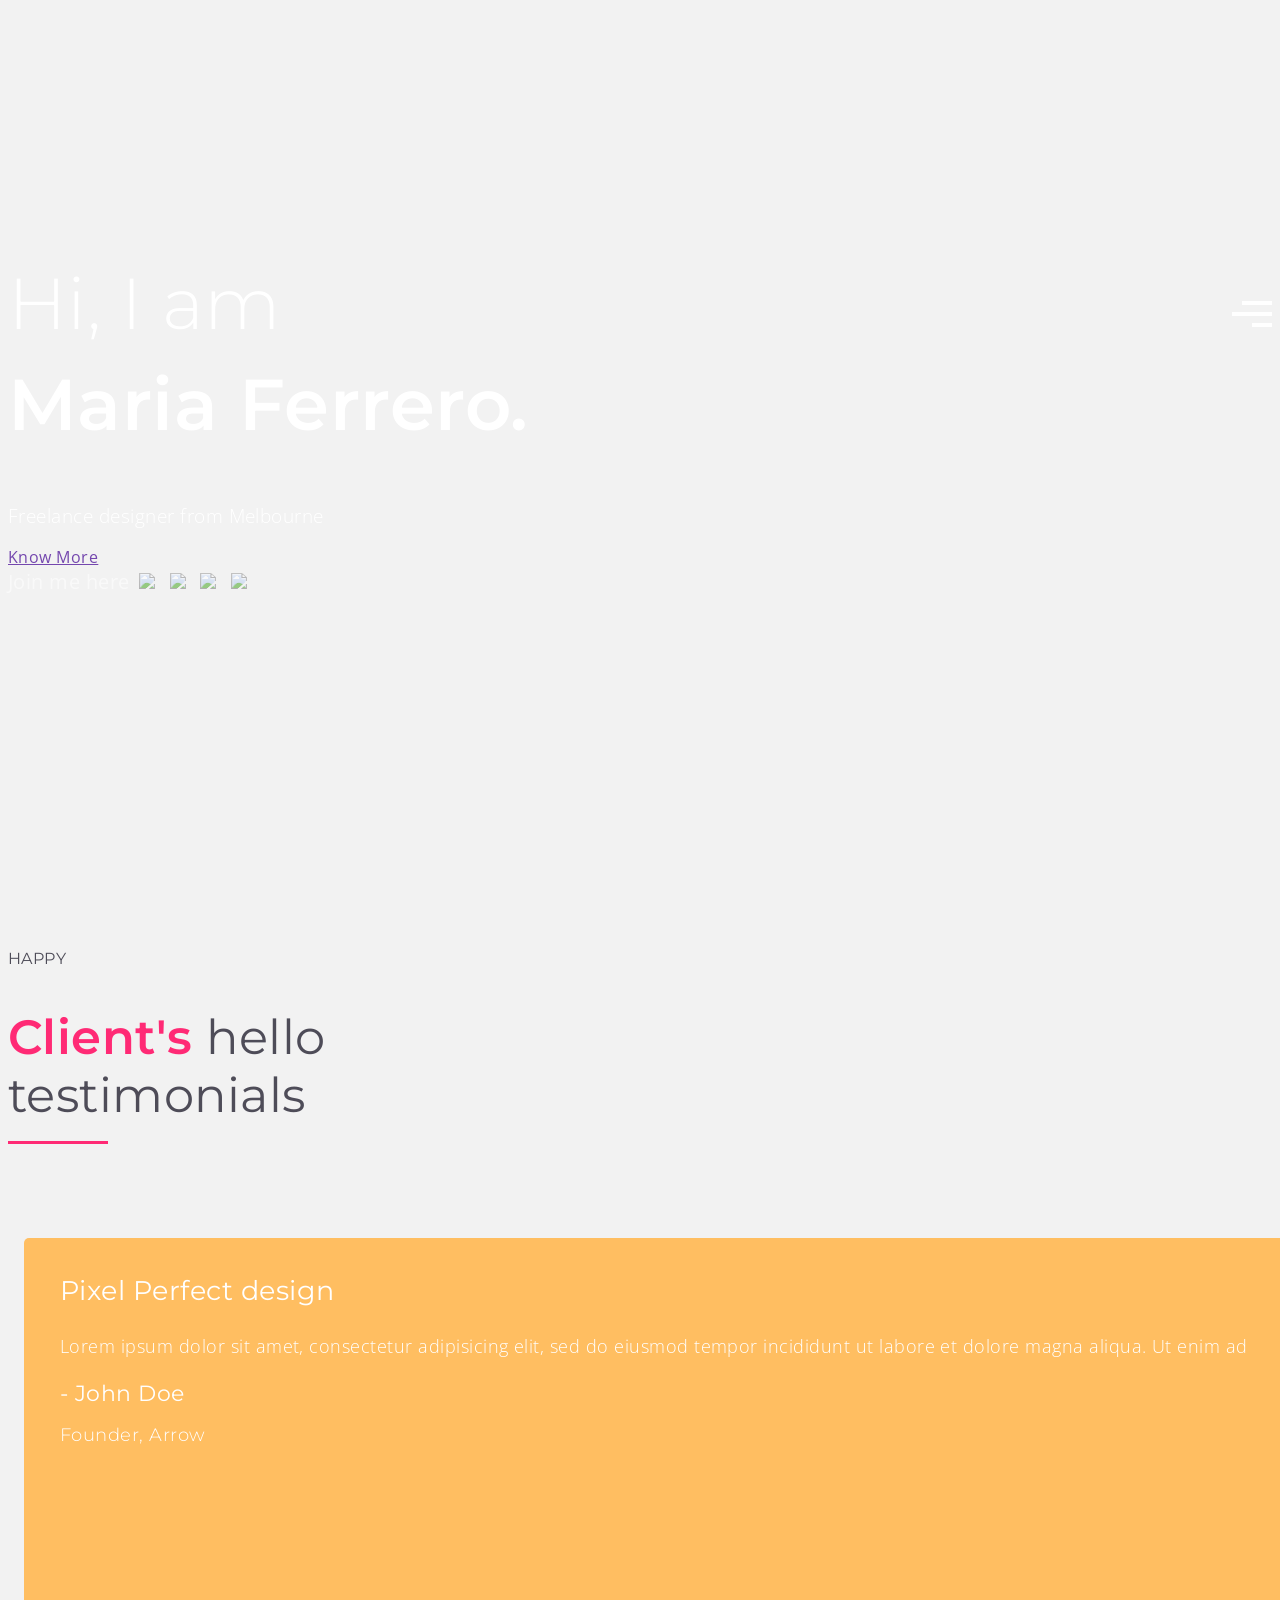
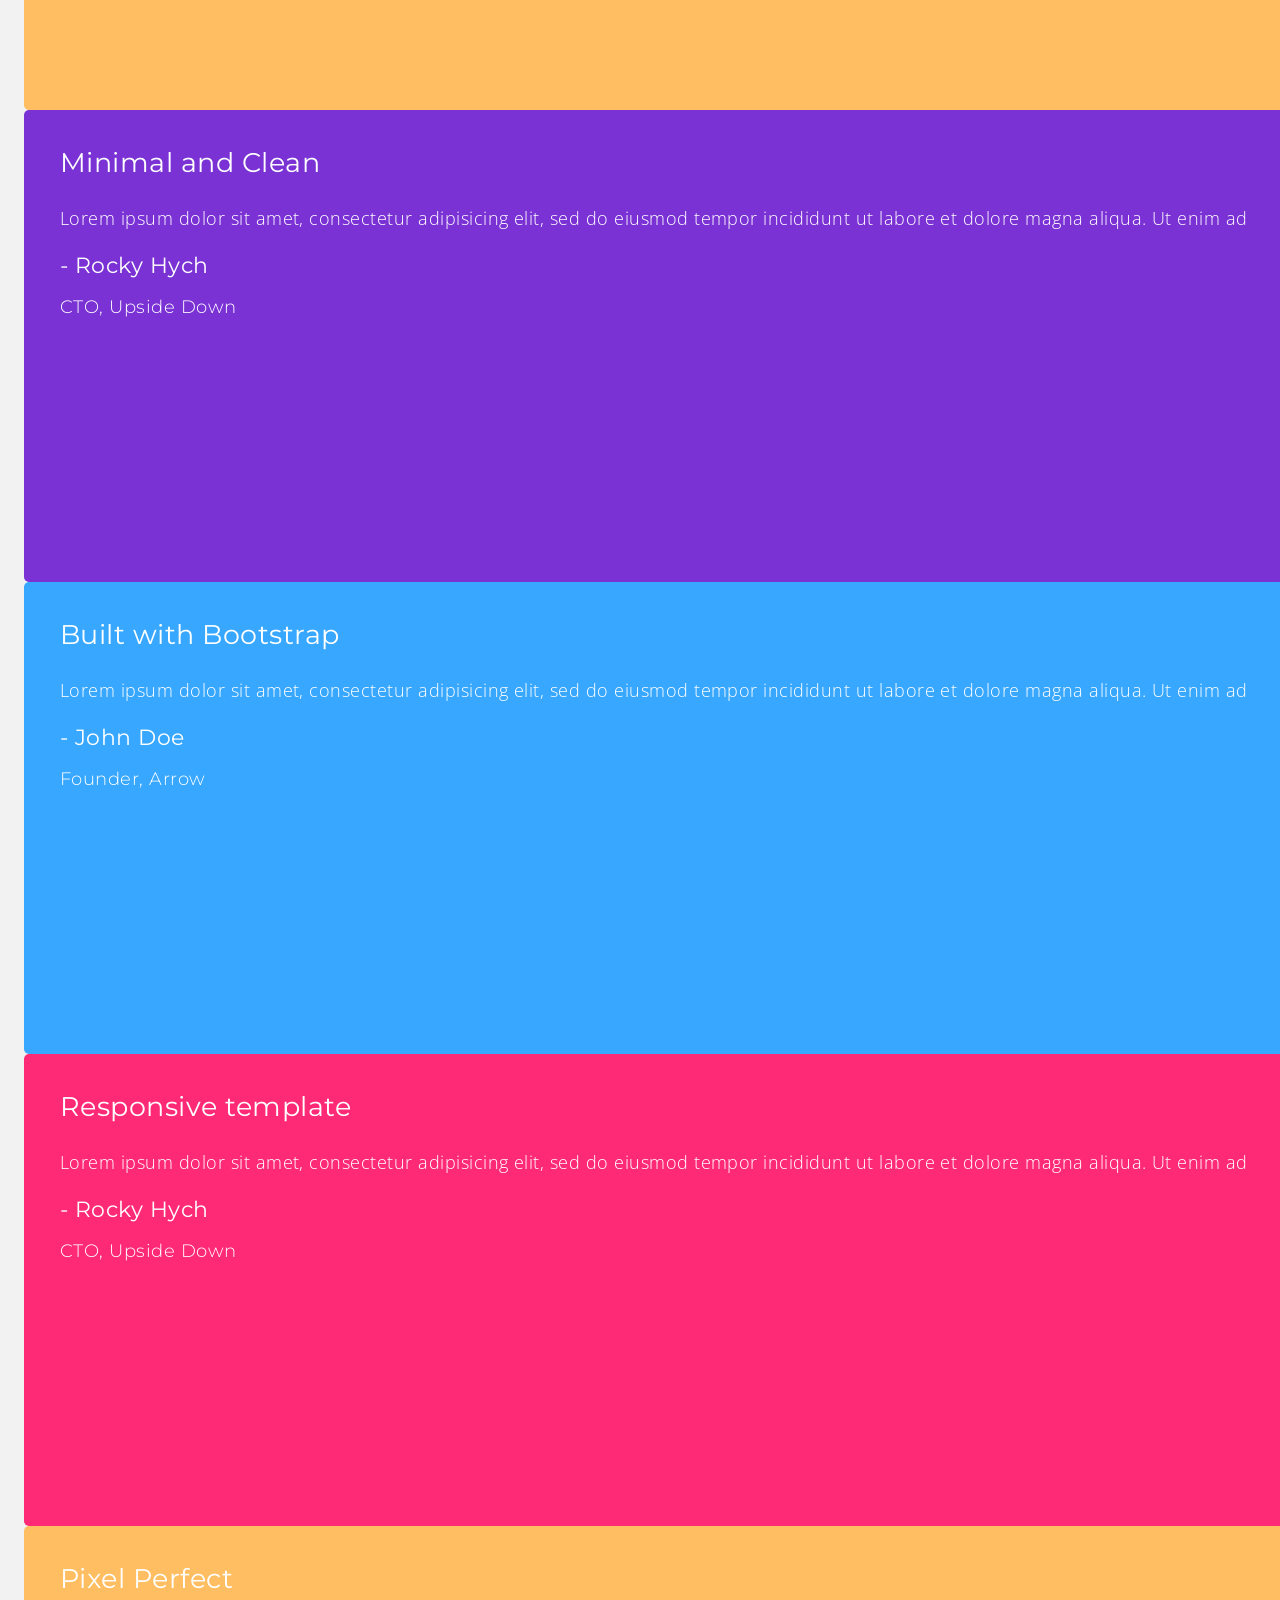
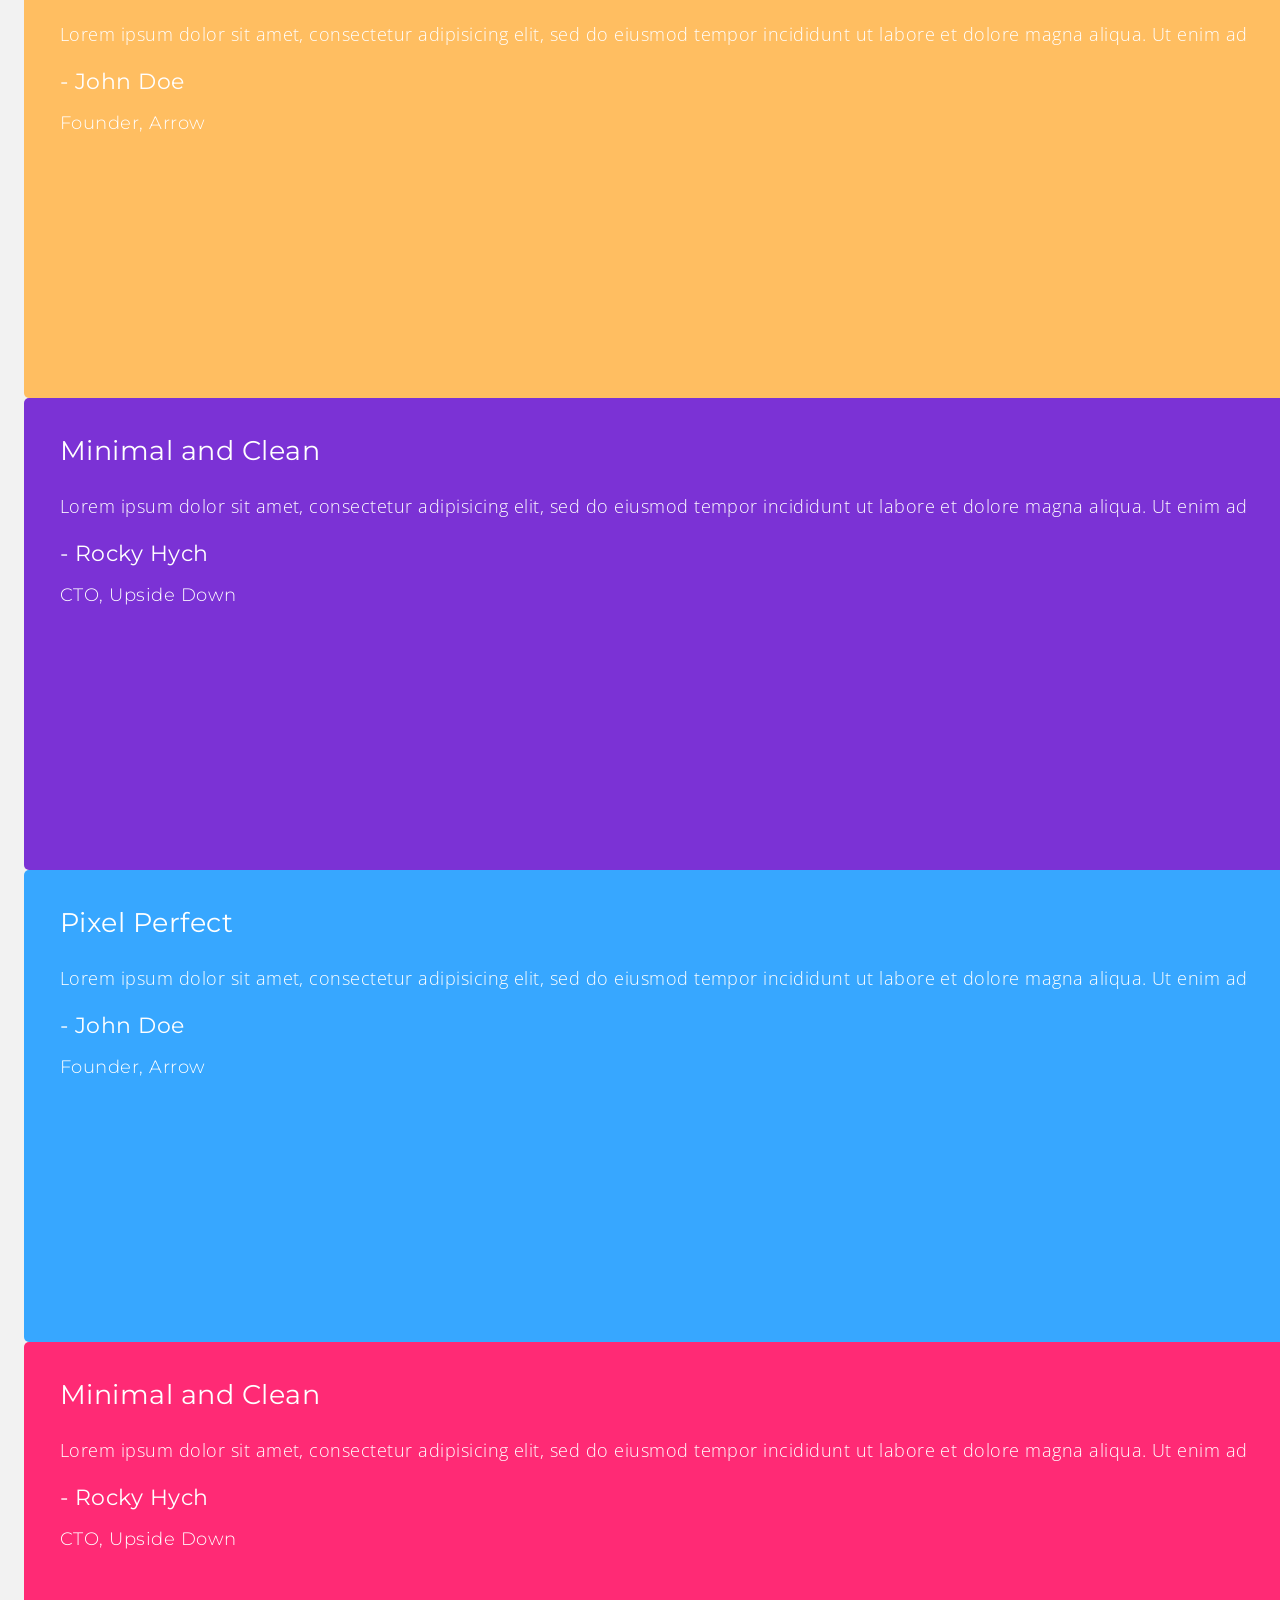
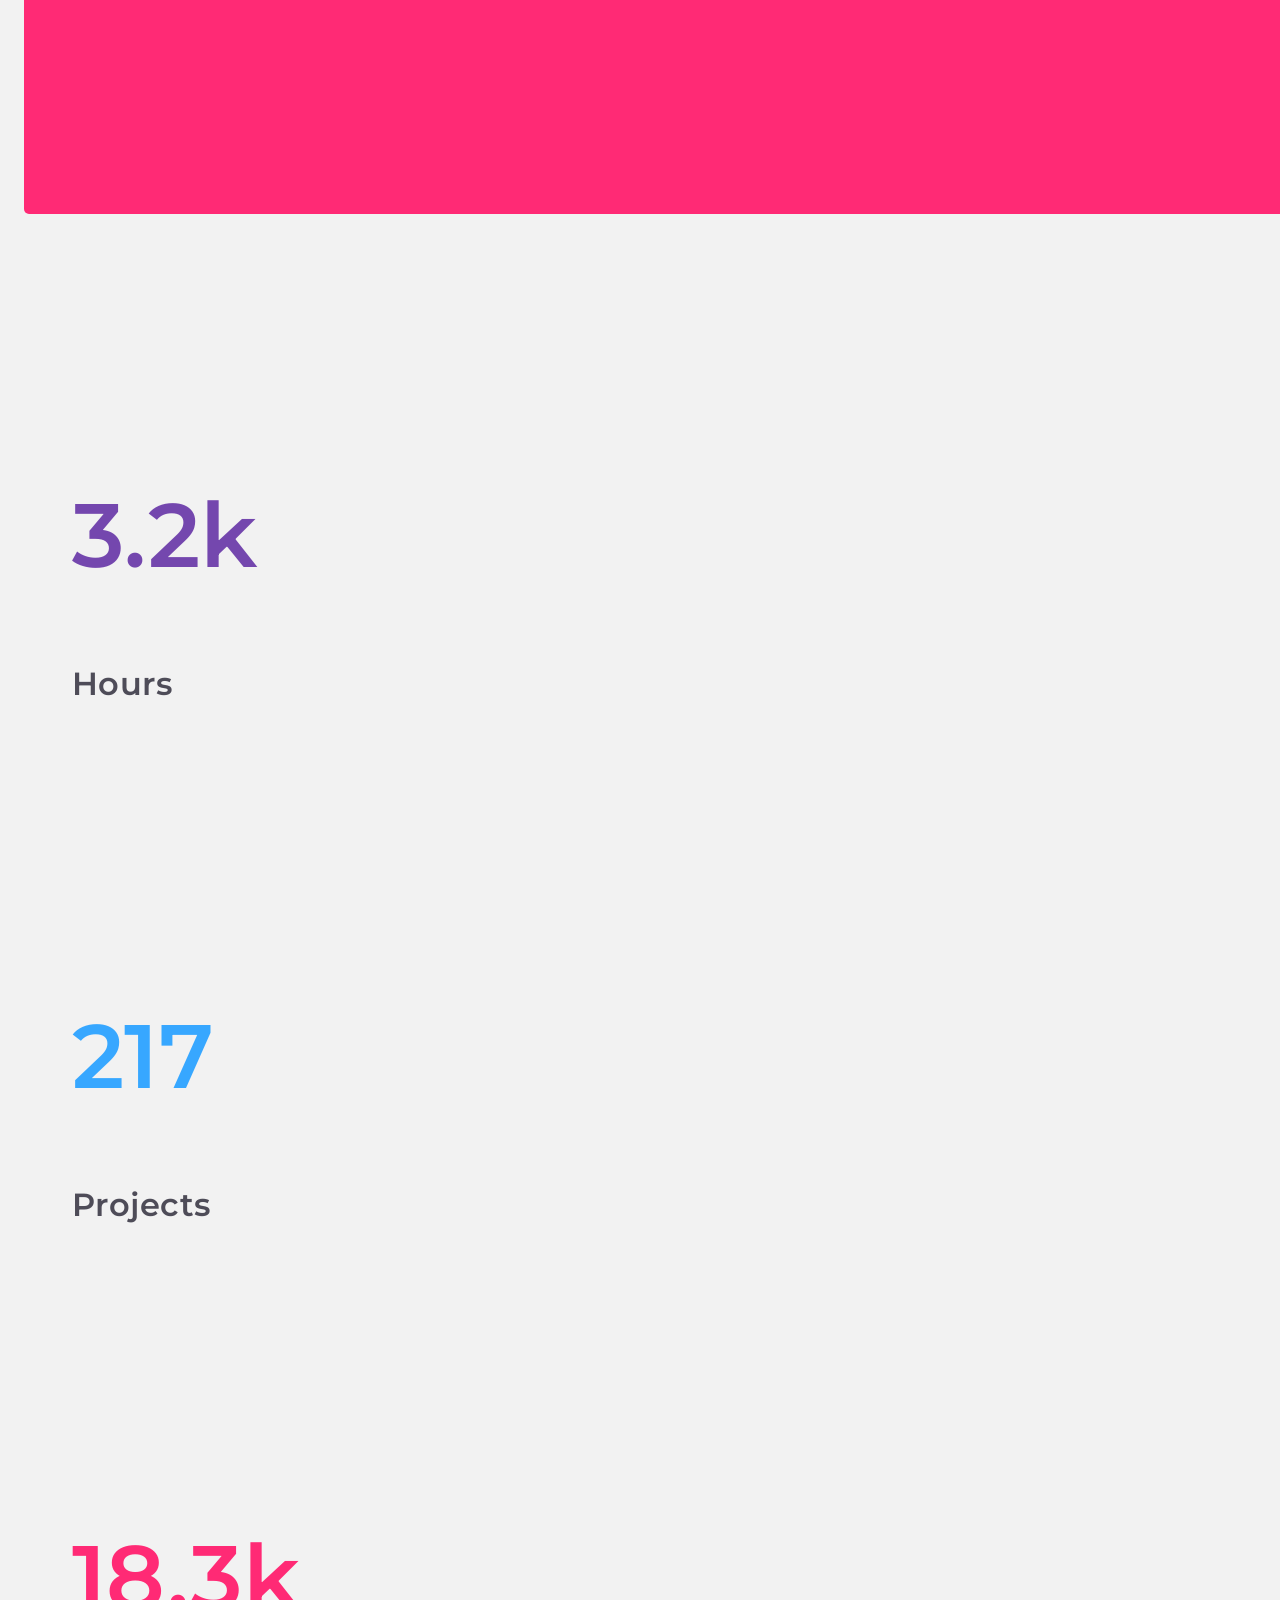
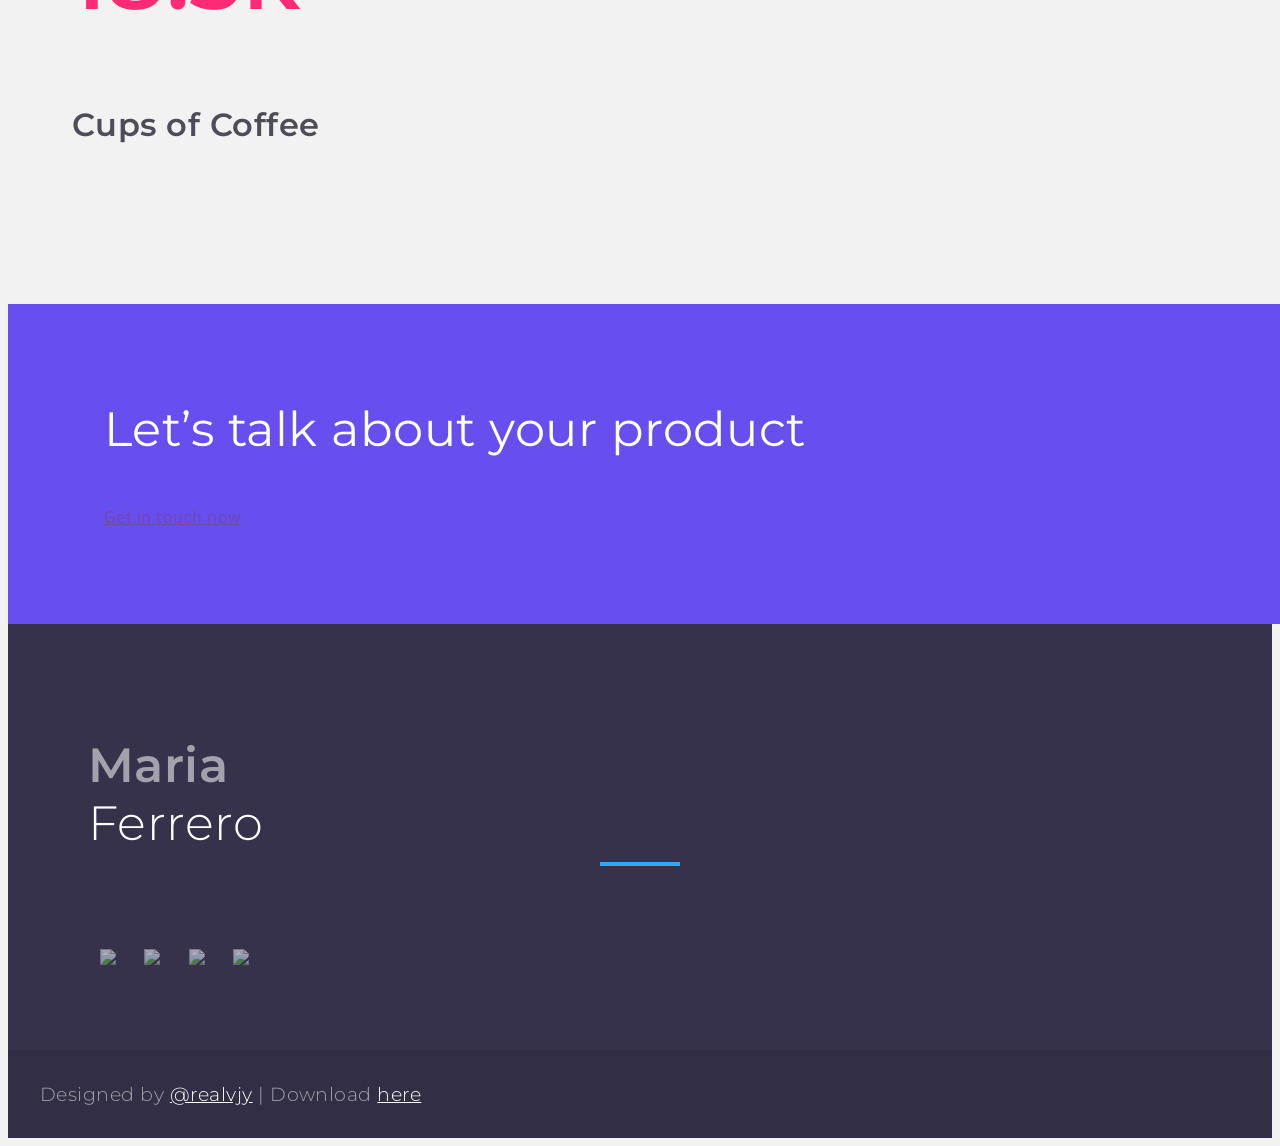
==== index.html @ f6b8fe21 "hehe" ====
<!DOCTYPE html>
<html lang="en">
  <head>
    <meta charset="utf-8" />
    <meta http-equiv="X-UA-Compatible" content="IE=edge" />
    <meta name="viewport" content="width=device-width, initial-scale=1" />
    <!-- The above 3 meta tags *must* come first in the head; any other head content must come *after* these tags -->
    <title>One Page Portfolio</title>

    <!-- Bootstrap -->
    <link href="css/bootstrap.min.css" rel="stylesheet" />
    <link href="css/bootstrap-theme.css" rel="stylesheet" />
    <link rel="stylesheet" href="css/swiper.min.css" />
    <link href="css/style.css" rel="stylesheet" />

    <!-- Google Font -->
    <link
      href="https://fonts.googleapis.com/css?family=Montserrat:300,400,500,600,700|Open+Sans:300,400,700"
      rel="stylesheet"
    />

    <!-- HTML5 shim and Respond.js for IE8 support of HTML5 elements and media queries -->
    <!-- WARNING: Respond.js doesn't work if you view the page via file:// -->
    <!--[if lt IE 9]>
      <script src="https://oss.maxcdn.com/html5shiv/3.7.2/html5shiv.min.js"></script>
      <script src="https://oss.maxcdn.com/respond/1.4.2/respond.min.js"></script>
    <![endif]-->
  </head>
  <body>
    <header class="hero">
      <div class="container">
        <div class="row">
          <div class="col-md-6 col-md-offset-6 col-xs-12">
            <nav>
              <div id="menu-toggle">
                <div class="hamburger">
                  <span class="line"></span>
                  <span class="line"></span>
                  <span class="line"></span>
                </div>
                <div class="cross">
                  <span class="line"></span>
                  <span class="line"></span>
                </div>
              </div>
              <ul class="main-nav">
                <li><a href="#">Home</a></li>
                <li><a href="#">Portfolio</a></li>
                <li><a href="#">About</a></li>
                <li><a href="#">Contact</a></li>
              </ul>
            </nav>
            <!-- <a href="#" class="menu"><img src="assets/menu.png"></a> -->
            <div class="hero-text">
              <h1><span>Hi, I am</span><br />Maria Ferrero.</h1>
              <h3>Freelance designer from Melbourne</h3>
              <a href="#" class="btn btn-lg btn-primary">Know More</a>
              <ul class="social-links">
                <li class="label">Join me here</li>
                <li>
                  <a href="#"><img src="assets/behance.png" /></a>
                </li>
                <li>
                  <a href="#"><img src="assets/dribbble.png" /></a>
                </li>
                <li>
                  <a href="#"><img src="assets/twitter.png" /></a>
                </li>
                <li>
                  <a href="#"><img src="assets/github.png" /></a>
                </li>
              </ul>
            </div>
          </div>
        </div>
      </div>
    </header>

    <section class="testimonial">
      <div class="container">
        <div class="row">
          <div class="col-md-12">
            <h4 class="sub-heading">Happy</h4>
            <h1 class="heading pink">
              <span class="pink">Client's</span> hello <br />testimonials
            </h1>
          </div>
        </div>
      </div>
      <div class="container-fluid">
        <div class="row">
          <div class="col-md-12">
            <!-- Swiper -->
            <div class="swiper-container testimonial-swiper">
              <div class="swiper-wrapper">
                <div class="swiper-slide testimonial-box yellow">
                  <h1>Pixel Perfect design</h1>
                  <p>
                    Lorem ipsum dolor sit amet, consectetur adipisicing elit,
                    sed do eiusmod tempor incididunt ut labore et dolore magna
                    aliqua. Ut enim ad
                  </p>
                  <div class="text-right">
                    <p class="name">- John Doe</p>
                    <p class="designation">Founder, Arrow</p>
                  </div>
                </div>
                <div class="swiper-slide testimonial-box purple">
                  <h1>Minimal and Clean</h1>
                  <p>
                    Lorem ipsum dolor sit amet, consectetur adipisicing elit,
                    sed do eiusmod tempor incididunt ut labore et dolore magna
                    aliqua. Ut enim ad
                  </p>
                  <div class="text-right">
                    <p class="name">- Rocky Hych</p>
                    <p class="designation">CTO, Upside Down</p>
                  </div>
                </div>
                <div class="swiper-slide testimonial-box blue">
                  <h1>Built with Bootstrap</h1>
                  <p>
                    Lorem ipsum dolor sit amet, consectetur adipisicing elit,
                    sed do eiusmod tempor incididunt ut labore et dolore magna
                    aliqua. Ut enim ad
                  </p>
                  <div class="text-right">
                    <p class="name">- John Doe</p>
                    <p class="designation">Founder, Arrow</p>
                  </div>
                </div>
                <div class="swiper-slide testimonial-box pink">
                  <h1>Responsive template</h1>
                  <p>
                    Lorem ipsum dolor sit amet, consectetur adipisicing elit,
                    sed do eiusmod tempor incididunt ut labore et dolore magna
                    aliqua. Ut enim ad
                  </p>
                  <div class="text-right">
                    <p class="name">- Rocky Hych</p>
                    <p class="designation">CTO, Upside Down</p>
                  </div>
                </div>
                <div class="swiper-slide testimonial-box yellow">
                  <h1>Pixel Perfect</h1>
                  <p>
                    Lorem ipsum dolor sit amet, consectetur adipisicing elit,
                    sed do eiusmod tempor incididunt ut labore et dolore magna
                    aliqua. Ut enim ad
                  </p>
                  <div class="text-right">
                    <p class="name">- John Doe</p>
                    <p class="designation">Founder, Arrow</p>
                  </div>
                </div>
                <div class="swiper-slide testimonial-box purple">
                  <h1>Minimal and Clean</h1>
                  <p>
                    Lorem ipsum dolor sit amet, consectetur adipisicing elit,
                    sed do eiusmod tempor incididunt ut labore et dolore magna
                    aliqua. Ut enim ad
                  </p>
                  <div class="text-right">
                    <p class="name">- Rocky Hych</p>
                    <p class="designation">CTO, Upside Down</p>
                  </div>
                </div>
                <div class="swiper-slide testimonial-box blue">
                  <h1>Pixel Perfect</h1>
                  <p>
                    Lorem ipsum dolor sit amet, consectetur adipisicing elit,
                    sed do eiusmod tempor incididunt ut labore et dolore magna
                    aliqua. Ut enim ad
                  </p>
                  <div class="text-right">
                    <p class="name">- John Doe</p>
                    <p class="designation">Founder, Arrow</p>
                  </div>
                </div>
                <div class="swiper-slide testimonial-box pink">
                  <h1>Minimal and Clean</h1>
                  <p>
                    Lorem ipsum dolor sit amet, consectetur adipisicing elit,
                    sed do eiusmod tempor incididunt ut labore et dolore magna
                    aliqua. Ut enim ad
                  </p>
                  <div class="text-right">
                    <p class="name">- Rocky Hych</p>
                    <p class="designation">CTO, Upside Down</p>
                  </div>
                </div>
              </div>
              <!-- Add Pagination -->
              <div class="swiper-pagination"></div>
            </div>
          </div>
        </div>
      </div>
    </section>

    <!-- Statistics -->
    <section class="stats">
      <div class="container">
        <div class="row">
          <div class="col-md-4 text-center stat-box">
            <h1 class="purple"><span class="counter">3.2</span>k</h1>
            <h3>Hours</h3>
          </div>
          <div class="col-md-4 text-center stat-box">
            <h1 class="blue counter">217</h1>
            <h3>Projects</h3>
          </div>
          <div class="col-md-4 text-center stat-box">
            <h1 class="pink"><span class="counter">18.3</span>k</h1>
            <h3>Cups of Coffee</h3>
          </div>
        </div>
      </div>
    </section>

    <!-- Contact Banner -->
    <section class="contact-banner">
      <div class="container">
        <div class="row">
          <div class="col-md-12 text-center">
            <h1>Let’s talk about your product</h1>
            <a href="#" class="btn btn-lg btn-primary">Get in touch now</a>
          </div>
        </div>
      </div>
    </section>

    <!-- Footer -->
    <footer>
      <div class="container-fluid">
        <div class="row footer">
          <div class="col-md-12 text-center">
            <h1>Maria<br /><span>Ferrero</span></h1>
            <ul class="social-links">
              <li>
                <a href="#"><img src="assets/behance.png" /></a>
              </li>
              <li>
                <a href="#"><img src="assets/dribbble.png" /></a>
              </li>
              <li>
                <a href="#"><img src="assets/twitter.png" /></a>
              </li>
              <li>
                <a href="#"><img src="assets/github.png" /></a>
              </li>
            </ul>
          </div>
        </div>
        <div class="row sub-footer">
          <div class="col-md-12 text-center">
            <p>
              Designed by <a href="#" target="_blank">@realvjy</a> | Download
              <a
                href="http://designerdada.com/free-bootstrap-one-page-portfolio-template/"
                >here</a
              >
            </p>
          </div>
        </div>
      </div>
    </footer>

    <!-- Some Javascript -->
    <script src="js/jquery-2.1.1.js"></script>
    <script src="js/swiper.jquery.min.js"></script>
    <!-- Initialize Client Swiper -->
    <script>
      var swiper1 = new Swiper(".client-swiper", {
        slidesPerView: 3,
        paginationClickable: true,
        nextButton: ".swiper-button-next",
        prevButton: ".swiper-button-prev",
        spaceBetween: 60,
        // Responsive breakpoints
        breakpoints: {
          // when window width is <= 320px
          320: {
            slidesPerView: 1,
            spaceBetween: 10,
            pagination: ".swiper-pagination",
          },
          // when window width is <= 480px
          480: {
            slidesPerView: 1,
            spaceBetween: 20,
          },
          // when window width is <= 640px
          640: {
            slidesPerView: 1,
            spaceBetween: 30,
          },
        },
      });
      // Initialize Testimonial Swiper
      var swiper2 = new Swiper(".testimonial-swiper", {
        slidesPerView: 3,
        pagination: ".swiper-pagination",
        paginationClickable: true,
        spaceBetween: 30,
        grabCursor: true,
        freeMode: true,
        breakpoints: {
          // when window width is <= 320px
          320: {
            slidesPerView: 1,
            spaceBetween: 10,
          },
          // when window width is <= 480px
          480: {
            slidesPerView: 1,
            spaceBetween: 10,
          },
          // when window width is <= 640px
          640: {
            slidesPerView: 1,
            spaceBetween: 10,
          },
        },
      });
    </script>
    <script src="http://cdnjs.cloudflare.com/ajax/libs/waypoints/2.0.3/waypoints.min.js"></script>
    <script src="js/jquery.counterup.min.js"></script>
    <script>
      // Counterup
      $(".counter").counterUp({
        time: 1000,
      });

      // Main Navigation
      $("#menu-toggle").click(function () {
        $(this).toggleClass("open"), $(".main-nav").toggleClass("show-it");
      });
    </script>

    <!-- Google Analytics - You should remove this -->
    <script>
      (function (i, s, o, g, r, a, m) {
        i["GoogleAnalyticsObject"] = r;
        (i[r] =
          i[r] ||
          function () {
            (i[r].q = i[r].q || []).push(arguments);
          }),
          (i[r].l = 1 * new Date());
        (a = s.createElement(o)), (m = s.getElementsByTagName(o)[0]);
        a.async = 1;
        a.src = g;
        m.parentNode.insertBefore(a, m);
      })(
        window,
        document,
        "script",
        "https://www.google-analytics.com/analytics.js",
        "ga"
      );

      ga("create", "UA-29231762-2", "auto");
      ga("send", "pageview");
    </script>
  </body>
</html>
---- css/style.css ----
/*!
 * Author: Akash Bhadange
 */

body {
  font-family: "Open Sans", sans-serif;
  background-color: #f2f2f2;
  font-size: 16px;
  color: #222;
  font-weight: normal;
  letter-spacing: 0.03em;
}
a {
  color: #7447ae;
  -webkit-transition: all 0.2s;
  -moz-transition: all 0.2s;
  transition: all 0.2s;
}
section {
  width: 100%;
}
a:hover,
a:focus,
a:active {
  text-decoration: none;
  outline: none;
}
ul {
  margin: 0;
  padding: 0;
}
ul li {
  list-style: none;
}
img {
  max-width: 100%;
}
.purple {
  color: #7447ae;
}
.pink {
  color: #ff2a75;
}
.blue {
  color: #37a7ff;
}

/* Hero Section */
header.hero {
  background: url(../assets/hero-bg.jpg) no-repeat center center fixed;
  -webkit-background-size: cover;
  -moz-background-size: cover;
  -o-background-size: cover;
  background-size: cover;
  color: #fff;
  padding-bottom: 80px;
}

header.hero .hero-text {
  margin-top: 20%;
  margin-bottom: 20%;
}
header.hero .row {
  position: relative;
}
a.menu {
  position: absolute;
  right: 0;
  top: 3em;
}
a.menu img {
  max-width: 40px;
}
a.menu:hover {
  transform: translateX(-5px);
  -webkit-transform: translateX(-5px);
}
header.hero h1 {
  font-family: "Montserrat", sans-serif;
  font-size: 4.5em;
  font-weight: 600;
  line-height: 1.4em;
}
header.hero h1 span,
header.hero h3 {
  font-weight: 300;
}
header.hero .btn {
  margin: 3em 0;
}

ul.social-links li {
  display: inline-block;
}
ul.social-links li a {
  padding: 5px;
  opacity: 0.6;
}
ul.social-links li.label {
  font-size: 20px;
  opacity: 0.6;
  font-weight: 400;
}
ul.social-links li a:hover {
  opacity: 1;
}
ul.social-links li a img {
  max-height: 30px;
}

/* Case study */
.case-study .col-md-12 {
  transform: translateY(-80px);
  -webkit-transform: translateY(-80px);
  padding: 5em 3em;
  background-color: #fff;
  box-shadow: 0 0 100px rgba(0, 0, 0, 0.15);
}
h4.sub-heading {
  text-transform: uppercase;
  font-family: "Montserrat", sans-serif;
  font-weight: 400;
  color: #4e4c58;
}
h1.heading {
  font-family: "Montserrat", sans-serif;
  font-weight: 400;
  color: #4e4c58;
  font-size: 3em;
  position: relative;
  padding-bottom: 10px;
}
h1.heading span {
  font-weight: 600;
}
h1.heading:after {
  content: "";
  display: block;
  position: absolute;
  bottom: -10px;
  left: 0;
  height: 3px;
  width: 100px;
}
h1.heading.purple:after {
  background-color: #7447ae;
}
h1.heading.pink:after {
  background-color: #ff2a75;
}

.swiper-container {
  width: 100%;
  height: 100%;
  padding: 4em 1em;
}
.swiper-slide {
  font-size: 18px;
  background: #fff;
}

.client-box {
  background-color: #fff;
  box-shadow: 0 0 20px rgba(0, 0, 0, 0.03);
  padding: 3.5em 2em;
  border-radius: 5px;
  border: 1px solid #eee;
  text-align: center;
  -webkit-transition: all 0.2s;
  -moz-transition: all 0.2s;
  transition: all 0.2s;
}
.client-box .client-logo {
  max-height: 120px;
}
.client-box h3.title {
  color: #4e4c58;
  margin-bottom: 2em;
}
.client-box p.tag {
  color: #7447ae;
  font-family: "Montserrat", sans-serif;
  margin-bottom: 1em;
}
.client-box a {
  color: #333;
  font-style: italic;
  opacity: 0.5;
}
.client-box.swiper-slide-next {
  -ms-transform: scale(1.15); /* IE 9 */
  -webkit-transform: scale(1.15); /* Safari */
  transform: scale(1.15);
  box-shadow: 0 0 40px rgba(0, 0, 0, 0.1);
  z-index: 2;
}
.swiper-button-next,
.swiper-button-prev {
  width: 80px;
  height: 80px;
  background-size: 80px 80px;
  box-shadow: 0 0 40px rgba(0, 0, 0, 0.05);
  border-radius: 5em;
  -webkit-transition: all 0.2s;
  -moz-transition: all 0.2s;
  transition: all 0.2s;
}
.swiper-button-next:hover,
.swiper-button-prev:hover {
  box-shadow: 0 0 40px rgba(0, 0, 0, 0.1);
}
.swiper-button-next,
.swiper-container-rtl .swiper-button-prev {
  background-image: url(../assets/arrow-right.png);
  right: -40px;
}
.swiper-button-prev,
.swiper-container-rtl .swiper-button-next {
  background-image: url(../assets/arrow-left.png);
  left: -40px;
}

/* Testimonial */
.testimonial-box {
  padding: 2em;
  color: #fff;
  border-radius: 5px;
  font-weight: 300;
  min-height: 400px;
}
.testimonial-box h1 {
  font-family: "Montserrat", sans-serif;
  font-weight: 400;
  margin-top: 0;
  margin-bottom: 1em;
}
.testimonial-box p.name {
  font-family: "Montserrat", sans-serif;
  font-weight: 400;
  font-size: 1.2em;
  margin-bottom: 0;
}
.testimonial-box p.designation {
  font-family: "Montserrat", sans-serif;
  margin-bottom: 0;
}
.testimonial-box.yellow {
  background-color: #ffbe61;
}
.testimonial-box.purple {
  background-color: #7b32d5;
}
.testimonial-box.blue {
  background-color: #37a7ff;
}
.testimonial-box.pink {
  background-color: #ff2a75;
}

/* Statistics */
.stats {
  margin: 4em 0;
}
.stat-box {
  padding: 4em;
  margin-top: 4em;
  margin-bottom: 4em;
}
.stat-box h1 {
  font-family: "Montserrat", sans-serif;
  font-weight: 600;
  font-size: 5.6em;
}
.stat-box h3 {
  font-family: "Montserrat", sans-serif;
  font-weight: 600;
  color: #4e4c58;
  font-size: 2em;
}

/* Contact Banner */
.contact-banner {
  background: url(../assets/bg-pat.png) #664fee repeat;
  color: #fff;
  padding: 6em;
}
.contact-banner h1 {
  font-family: "Montserrat", sans-serif;
  font-weight: 400;
  font-size: 3em;
  margin-top: 0;
  margin-bottom: 1em;
}

/* Footer */
.footer {
  background-color: #37324b;
  padding: 5em;
}
.footer h1 {
  font-family: "Montserrat", sans-serif;
  font-weight: 600;
  font-size: 3em;
  color: #a3a1ac;
  margin-bottom: 2em;
}
.footer h1 span {
  color: #fff;
  font-weight: 300;
}
.footer h1:after {
  content: "";
  width: 80px;
  height: 4px;
  background-color: #37a7ff;
  display: block;
  position: absolute;
  left: 50%;
  transform: translate(-40px, 10px);
}
.footer ul.social-links li a {
  padding-left: 12px;
  padding-right: 12px;
}
.footer ul.social-links li a img {
  max-height: 40px;
}

/* Sub-footer */
.sub-footer {
  background-color: #322e45;
  padding: 2em;
  color: #a3a1ac;
  font-family: "Montserrat", sans-serif;
  font-weight: 300;
}
.sub-footer p {
  margin: 0;
  font-size: 1.2em;
}
.sub-footer p a {
  color: #fff;
}
.sub-footer p a:hover {
  opacity: 0.8;
}

/* Main navigation */
nav {
  height: 40px;
  width: 100%;
  position: absolute;
  right: 0;
  top: 3em;
  cursor: pointer;
  transition: 0.25s ease-in-out;
}
#menu-toggle {
  width: 40px;
  clear: both;
  float: right;
}
#menu-toggle span.line {
  display: block;
  height: 4px;
  width: 40px;
  background-color: #fff;
  transition: 0.25s ease-in-out;
}
#menu-toggle .hamburger span.line {
  margin-bottom: 0.45em;
  clear: both;
  float: right;
}
#menu-toggle .hamburger span.line:nth-child(1) {
  width: 30px;
  transition-delay: 0.25s;
}
#menu-toggle .hamburger span.line:nth-child(2) {
  transition-delay: 0.325s;
}
#menu-toggle .hamburger span.line:nth-child(3) {
  width: 20px;
  transition-delay: 0.475s;
}

#menu-toggle .cross span.line {
  width: 0px;
  position: absolute;
  top: 10px;
  right: 0;
}
#menu-toggle .cross span.line:nth-child(1) {
  transform: rotate(45deg);
  transition-delay: 0s;
}
#menu-toggle .cross span.line:nth-child(2) {
  transform: rotate(-45deg);
  transition-delay: 0.25s;
}

#menu-toggle.open .hamburger span.line {
  width: 0px;
}
#menu-toggle.open #hamburger span:nth-child(1) {
  transition-delay: 0s;
}
#menu-toggle.open #hamburger span:nth-child(2) {
  transition-delay: 0.125s;
}
#menu-toggle.open #hamburger span:nth-child(3) {
  transition-delay: 0.25s;
}

#menu-toggle.open .cross span.line:nth-child(1) {
  width: 40px;
  transition-delay: 1s;
}
#menu-toggle.open .cross span.line:nth-child(2) {
  width: 40px;
  transition-delay: 1.25s;
}

ul.main-nav {
  padding-right: 20px;
  display: flex;
  justify-content: flex-end;
  opacity: 0;
  visibility: hidden;
  transition: 0.25s all;
}
ul.main-nav li {
  display: inline-block;
}
ul.main-nav li a {
  color: #fff;
  font-family: "Montserrat", sans-serif;
  font-size: 14px;
  text-transform: uppercase;
  padding: 5px 15px;
}
ul.main-nav li a:hover {
  color: #ffbe61;
}
ul.main-nav.show-it {
  opacity: 1;
  visibility: visible;
  transition-delay: 0.25s;
}

/* Let's optimise it for mobile devices */

@media (max-width: 720px) {
  .btn-lg {
    padding: 0.8em 3em;
    font-size: 0.8em;
  }
  h1.heading {
    font-size: 2em;
  }
  header.hero {
    text-align: center;
    padding-bottom: 0;
  }
  header.hero h1 {
    font-size: 2em;
    margin-top: 1.5em;
  }
  header.hero h3 {
    font-size: 1.2em;
    line-height: 1.6em;
  }
  ul.social-links li.label {
    display: block;
    font-size: 16px;
    margin-bottom: 1em;
  }
  ul.social-links li a {
    opacity: 1;
  }
  .testimonial {
    padding-top: 3rem;
  }
  .case-study .col-md-12 {
    padding-left: 15px;
    padding-right: 15px;
  }
  .case-study .col-md-12 {
    transform: translateY(0px);
    -webkit-transform: translateY(0px);
  }

  /*Swiper classes*/
  .client-box.swiper-slide-next {
    -ms-transform: scale(1);
    -webkit-transform: scale(1);
    transform: scale(1);
    box-shadow: none;
  }
  .swiper-button-prev,
  .swiper-button-next {
    display: none;
  }
  .swiper-container {
    padding: 4em 0em;
  }
  .client-box {
    padding: 1em;
    text-align: center;
  }
  .stat-box {
    padding: 1em;
    margin-top: 1em;
    margin-bottom: 1em;
  }
  .stat-box h1 {
    font-size: 3.6em;
  }
  .stat-box h3 {
    font-size: 1.4em;
  }
  .contact-banner {
    padding: 2em;
  }
  .contact-banner h1 {
    font-size: 2em;
  }
  .footer {
    padding: 1em 0em;
  }
}
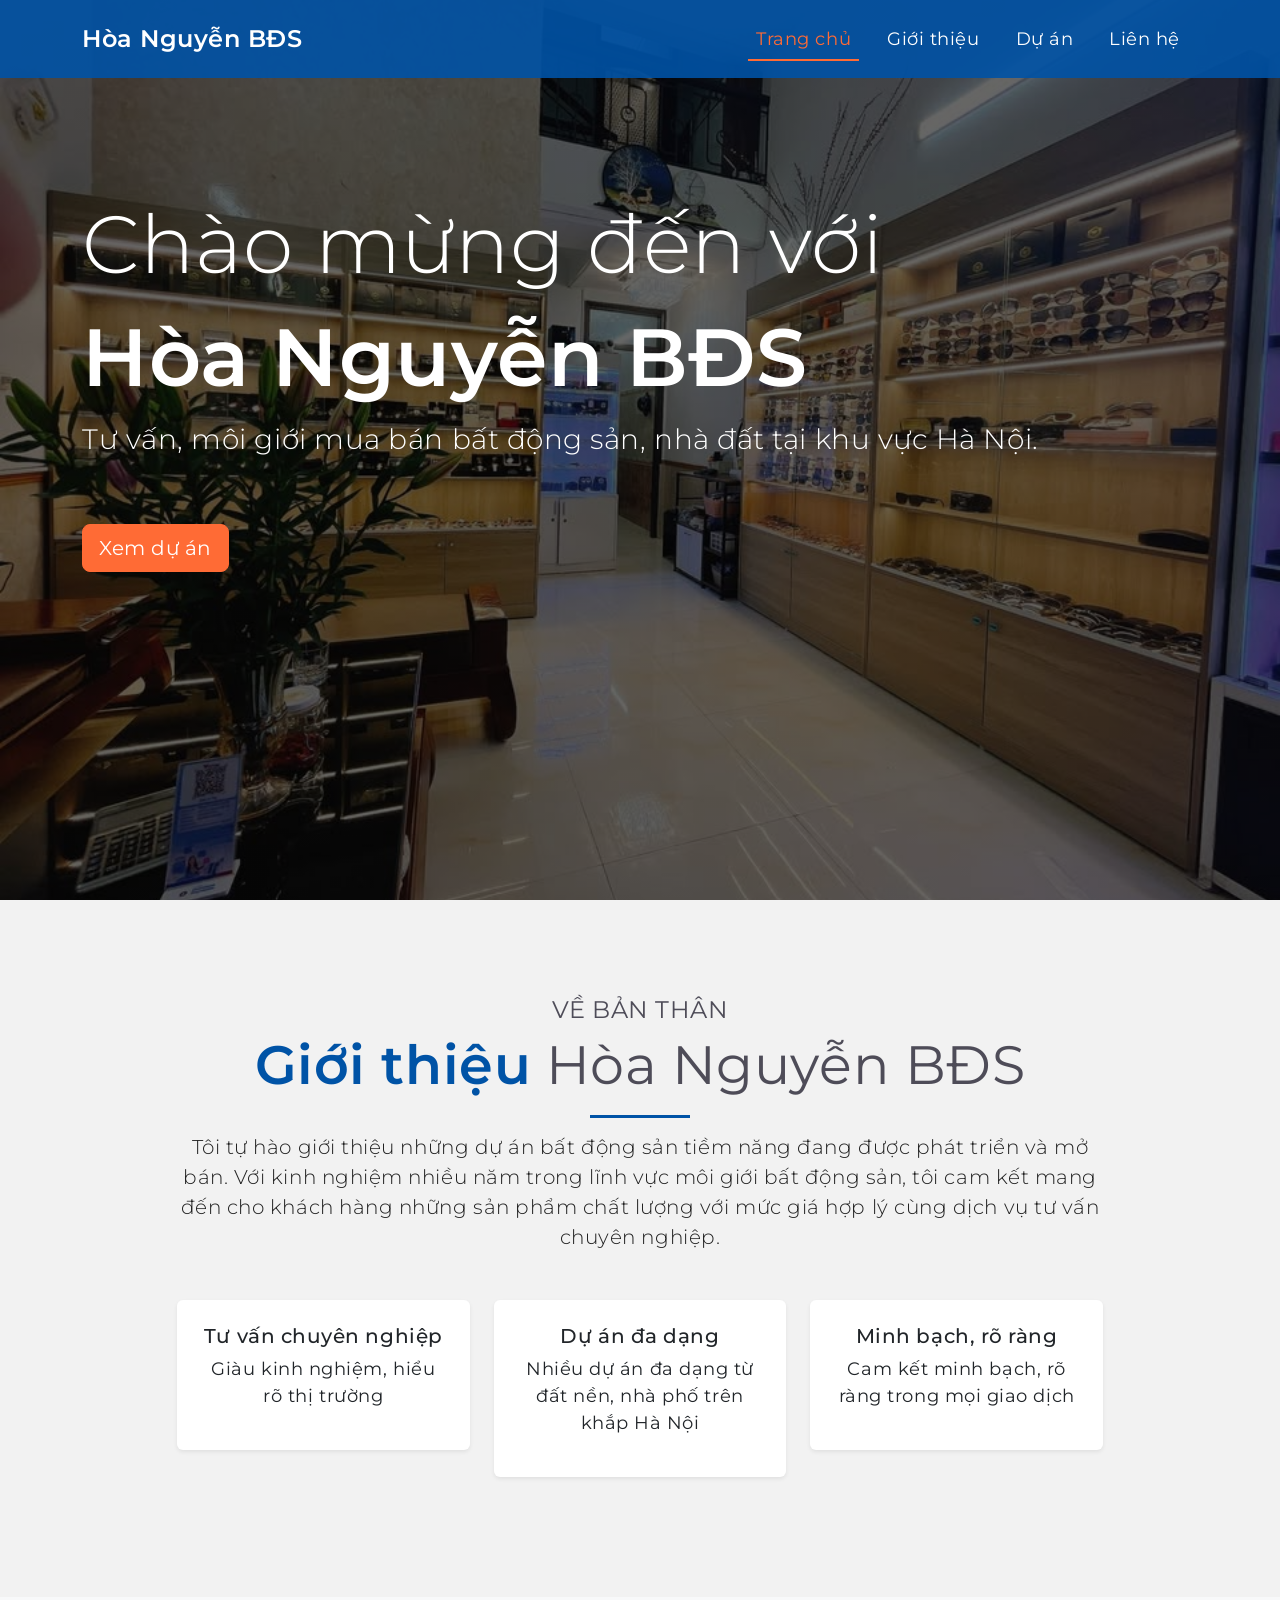
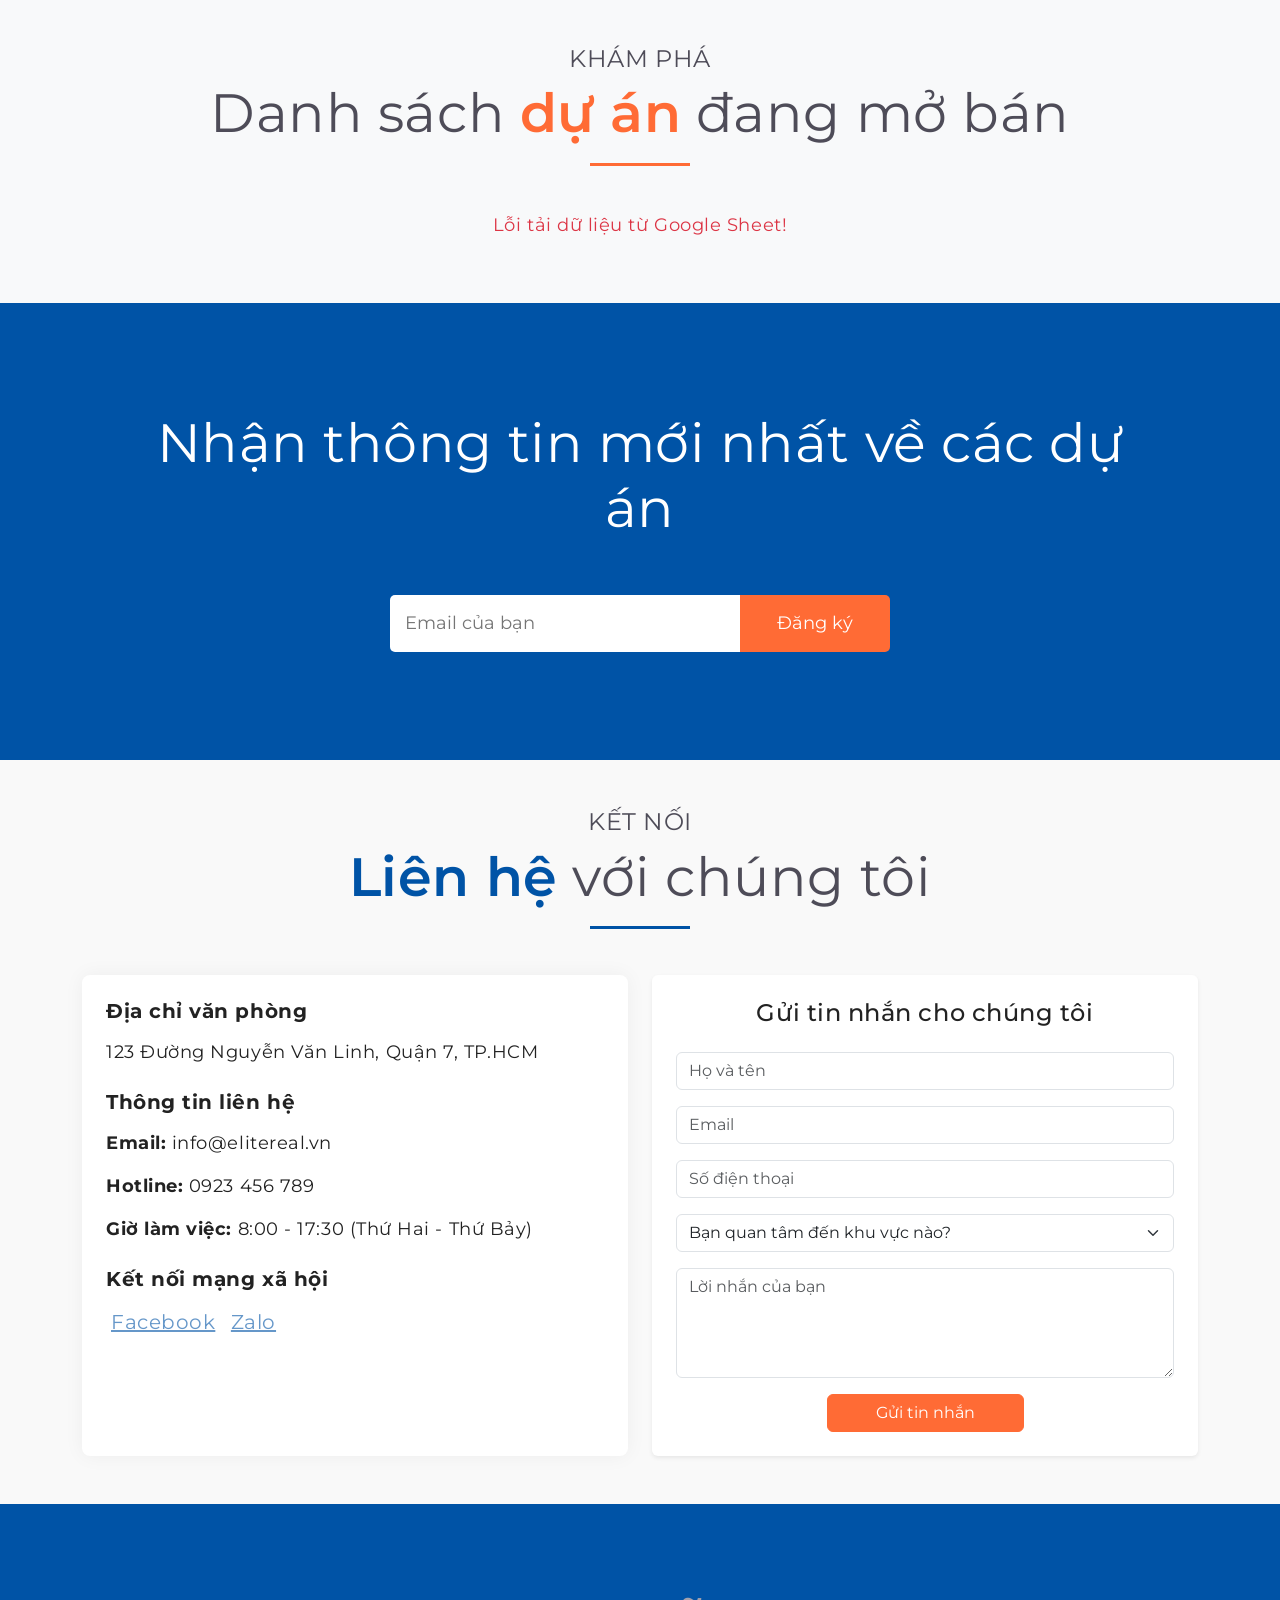
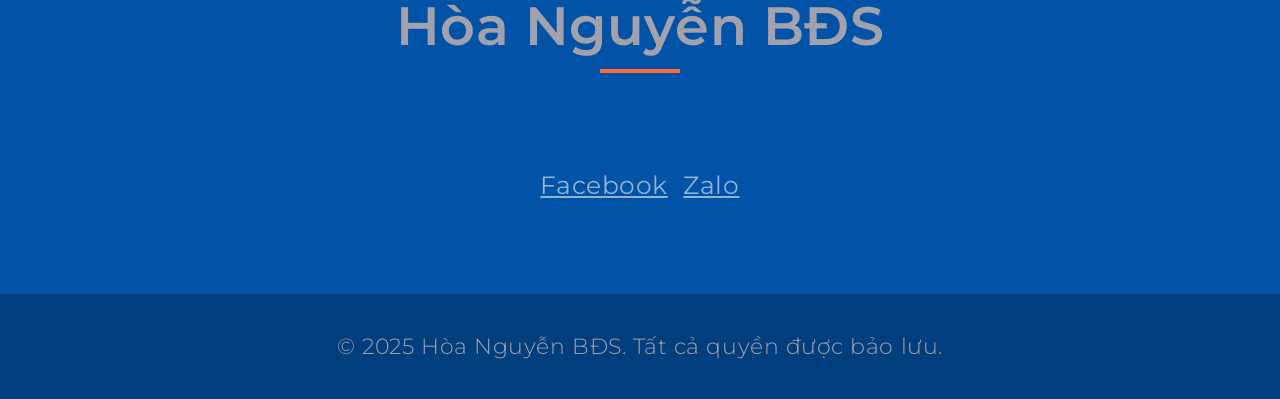
==== commit 49949f99: "hêhe" ====
--- a/index.html
+++ b/index.html
@@ -1,230 +1,276 @@
 <!DOCTYPE html>
-<html lang="en">
+<html lang="vi">
   <head>
-    <meta charset="utf-8" />
+    <meta charset="UTF-8" />
     <meta http-equiv="X-UA-Compatible" content="IE=edge" />
     <meta name="viewport" content="width=device-width, initial-scale=1" />
-    <!-- The above 3 meta tags *must* come first in the head; any other head content must come *after* these tags -->
-    <title>One Page Portfolio</title>
+    <title>Portfolio Bất Động Sản</title>
 
     <!-- Bootstrap -->
-    <link href="css/bootstrap.min.css" rel="stylesheet" />
-    <link href="css/bootstrap-theme.css" rel="stylesheet" />
-    <link rel="stylesheet" href="css/swiper.min.css" />
-    <link href="css/style.css" rel="stylesheet" />
+    <link
+      href="https://cdnjs.cloudflare.com/ajax/libs/bootstrap/5.3.0/css/bootstrap.min.css"
+      rel="stylesheet"
+    />
 
     <!-- Google Font -->
     <link
-      href="https://fonts.googleapis.com/css?family=Montserrat:300,400,500,600,700|Open+Sans:300,400,700"
+      href="https://fonts.googleapis.com/css?family=Montserrat:300,400,500,600,700"
       rel="stylesheet"
     />
 
-    <!-- HTML5 shim and Respond.js for IE8 support of HTML5 elements and media queries -->
-    <!-- WARNING: Respond.js doesn't work if you view the page via file:// -->
-    <!--[if lt IE 9]>
-      <script src="https://oss.maxcdn.com/html5shiv/3.7.2/html5shiv.min.js"></script>
-      <script src="https://oss.maxcdn.com/respond/1.4.2/respond.min.js"></script>
-    <![endif]-->
+    <!-- Custom CSS -->
+    <link href="style.css" rel="stylesheet" />
   </head>
+
   <body>
-    <header class="hero">
-      <div class="container">
-        <div class="row">
-          <div class="col-md-6 col-md-offset-6 col-xs-12">
-            <nav>
-              <div id="menu-toggle">
-                <div class="hamburger">
-                  <span class="line"></span>
-                  <span class="line"></span>
-                  <span class="line"></span>
-                </div>
-                <div class="cross">
-                  <span class="line"></span>
-                  <span class="line"></span>
-                </div>
-              </div>
-              <ul class="main-nav">
-                <li><a href="#">Home</a></li>
-                <li><a href="#">Portfolio</a></li>
-                <li><a href="#">About</a></li>
-                <li><a href="#">Contact</a></li>
-              </ul>
+    <a href="#home" class="scroll-to-top">↑</a>
+
+    <header id="home" class="hero">
+      <div class="container">
+        <div class="row">
+          <div class="col-md-12 col-md-offset-6 col-xs-12">
+            <nav
+              class="navbar navbar-expand-lg fixed-top p-3"
+              style="background-color: rgba(0, 83, 166, 0.9)"
+            >
+              <div class="container">
+                <a class="navbar-brand text-white" href="#home"
+                  >Hòa Nguyễn BĐS</a
+                >
+                <button
+                  class="navbar-toggler"
+                  type="button"
+                  data-bs-toggle="collapse"
+                  data-bs-target="#navbarNav"
+                  style="border-color: white"
+                >
+                  <span class="navbar-toggler-icon"></span>
+                </button>
+                <div class="collapse navbar-collapse" id="navbarNav">
+                  <ul class="navbar-nav ms-auto">
+                    <li class="nav-item">
+                      <a class="nav-link text-white active" href="#home"
+                        >Trang chủ</a
+                      >
+                    </li>
+                    <li class="nav-item">
+                      <a class="nav-link text-white" href="#about"
+                        >Giới thiệu</a
+                      >
+                    </li>
+                    <li class="nav-item">
+                      <a class="nav-link text-white" href="#projects">Dự án</a>
+                    </li>
+                    <li class="nav-item">
+                      <a class="nav-link text-white" href="#contact">Liên hệ</a>
+                    </li>
+                  </ul>
+                </div>
+              </div>
             </nav>
-            <!-- <a href="#" class="menu"><img src="assets/menu.png"></a> -->
+
             <div class="hero-text">
-              <h1><span>Hi, I am</span><br />Maria Ferrero.</h1>
-              <h3>Freelance designer from Melbourne</h3>
-              <a href="#" class="btn btn-lg btn-primary">Know More</a>
-              <ul class="social-links">
-                <li class="label">Join me here</li>
-                <li>
-                  <a href="#"><img src="assets/behance.png" /></a>
-                </li>
-                <li>
-                  <a href="#"><img src="assets/dribbble.png" /></a>
-                </li>
-                <li>
-                  <a href="#"><img src="assets/twitter.png" /></a>
-                </li>
-                <li>
-                  <a href="#"><img src="assets/github.png" /></a>
-                </li>
-              </ul>
+              <h1><span>Chào mừng đến với</span><br />Hòa Nguyễn BĐS</h1>
+              <h3>
+                Tư vấn, môi giới mua bán bất động sản, nhà đất tại khu vực Hà
+                Nội.
+              </h3>
+              <a href="#projects" class="btn btn-lg btn-primary">Xem dự án</a>
             </div>
           </div>
         </div>
       </div>
     </header>
 
-    <section class="testimonial">
+    <section id="about" class="property-intro py-5 mt-5">
+      <div class="container">
+        <div class="row justify-content-center">
+          <div class="col-md-10">
+            <div class="text-center mb-5">
+              <h4 class="sub-heading">Về bản thân</h4>
+              <h1 class="heading primary mb-4">
+                <span class="primary">Giới thiệu</span> Hòa Nguyễn BĐS
+              </h1>
+              <p class="lead">
+                Tôi tự hào giới thiệu những dự án bất động sản tiềm năng đang
+                được phát triển và mở bán. Với kinh nghiệm nhiều năm trong lĩnh
+                vực môi giới bất động sản, tôi cam kết mang đến cho khách hàng
+                những sản phẩm chất lượng với mức giá hợp lý cùng dịch vụ tư vấn
+                chuyên nghiệp.
+              </p>
+              <div class="row mt-5">
+                <div class="col-md-4">
+                  <div class="card border-0 shadow-sm mb-4">
+                    <div class="card-body text-center p-4">
+                      <h5>Tư vấn chuyên nghiệp</h5>
+                      <p>Giàu kinh nghiệm, hiểu rõ thị trường</p>
+                    </div>
+                  </div>
+                </div>
+                <div class="col-md-4">
+                  <div class="card border-0 shadow-sm mb-4">
+                    <div class="card-body text-center p-4">
+                      <h5>Dự án đa dạng</h5>
+                      <p>
+                        Nhiều dự án đa dạng từ đất nền, nhà phố trên khắp Hà Nội
+                      </p>
+                    </div>
+                  </div>
+                </div>
+                <div class="col-md-4">
+                  <div class="card border-0 shadow-sm mb-4">
+                    <div class="card-body text-center p-4">
+                      <h5>Minh bạch, rõ ràng</h5>
+                      <p>Cam kết minh bạch, rõ ràng trong mọi giao dịch</p>
+                    </div>
+                  </div>
+                </div>
+              </div>
+            </div>
+          </div>
+        </div>
+      </div>
+    </section>
+
+    <section id="projects" class="property-listings py-5">
       <div class="container">
         <div class="row">
           <div class="col-md-12">
-            <h4 class="sub-heading">Happy</h4>
-            <h1 class="heading pink">
-              <span class="pink">Client's</span> hello <br />testimonials
+            <h4 class="sub-heading">Khám phá</h4>
+            <h1 class="heading secondary">
+              Danh sách <span class="secondary">dự án</span> đang mở bán
             </h1>
           </div>
         </div>
-      </div>
-      <div class="container-fluid">
-        <div class="row">
-          <div class="col-md-12">
-            <!-- Swiper -->
-            <div class="swiper-container testimonial-swiper">
-              <div class="swiper-wrapper">
-                <div class="swiper-slide testimonial-box yellow">
-                  <h1>Pixel Perfect design</h1>
-                  <p>
-                    Lorem ipsum dolor sit amet, consectetur adipisicing elit,
-                    sed do eiusmod tempor incididunt ut labore et dolore magna
-                    aliqua. Ut enim ad
-                  </p>
-                  <div class="text-right">
-                    <p class="name">- John Doe</p>
-                    <p class="designation">Founder, Arrow</p>
-                  </div>
-                </div>
-                <div class="swiper-slide testimonial-box purple">
-                  <h1>Minimal and Clean</h1>
-                  <p>
-                    Lorem ipsum dolor sit amet, consectetur adipisicing elit,
-                    sed do eiusmod tempor incididunt ut labore et dolore magna
-                    aliqua. Ut enim ad
-                  </p>
-                  <div class="text-right">
-                    <p class="name">- Rocky Hych</p>
-                    <p class="designation">CTO, Upside Down</p>
-                  </div>
-                </div>
-                <div class="swiper-slide testimonial-box blue">
-                  <h1>Built with Bootstrap</h1>
-                  <p>
-                    Lorem ipsum dolor sit amet, consectetur adipisicing elit,
-                    sed do eiusmod tempor incididunt ut labore et dolore magna
-                    aliqua. Ut enim ad
-                  </p>
-                  <div class="text-right">
-                    <p class="name">- John Doe</p>
-                    <p class="designation">Founder, Arrow</p>
-                  </div>
-                </div>
-                <div class="swiper-slide testimonial-box pink">
-                  <h1>Responsive template</h1>
-                  <p>
-                    Lorem ipsum dolor sit amet, consectetur adipisicing elit,
-                    sed do eiusmod tempor incididunt ut labore et dolore magna
-                    aliqua. Ut enim ad
-                  </p>
-                  <div class="text-right">
-                    <p class="name">- Rocky Hych</p>
-                    <p class="designation">CTO, Upside Down</p>
-                  </div>
-                </div>
-                <div class="swiper-slide testimonial-box yellow">
-                  <h1>Pixel Perfect</h1>
-                  <p>
-                    Lorem ipsum dolor sit amet, consectetur adipisicing elit,
-                    sed do eiusmod tempor incididunt ut labore et dolore magna
-                    aliqua. Ut enim ad
-                  </p>
-                  <div class="text-right">
-                    <p class="name">- John Doe</p>
-                    <p class="designation">Founder, Arrow</p>
-                  </div>
-                </div>
-                <div class="swiper-slide testimonial-box purple">
-                  <h1>Minimal and Clean</h1>
-                  <p>
-                    Lorem ipsum dolor sit amet, consectetur adipisicing elit,
-                    sed do eiusmod tempor incididunt ut labore et dolore magna
-                    aliqua. Ut enim ad
-                  </p>
-                  <div class="text-right">
-                    <p class="name">- Rocky Hych</p>
-                    <p class="designation">CTO, Upside Down</p>
-                  </div>
-                </div>
-                <div class="swiper-slide testimonial-box blue">
-                  <h1>Pixel Perfect</h1>
-                  <p>
-                    Lorem ipsum dolor sit amet, consectetur adipisicing elit,
-                    sed do eiusmod tempor incididunt ut labore et dolore magna
-                    aliqua. Ut enim ad
-                  </p>
-                  <div class="text-right">
-                    <p class="name">- John Doe</p>
-                    <p class="designation">Founder, Arrow</p>
-                  </div>
-                </div>
-                <div class="swiper-slide testimonial-box pink">
-                  <h1>Minimal and Clean</h1>
-                  <p>
-                    Lorem ipsum dolor sit amet, consectetur adipisicing elit,
-                    sed do eiusmod tempor incididunt ut labore et dolore magna
-                    aliqua. Ut enim ad
-                  </p>
-                  <div class="text-right">
-                    <p class="name">- Rocky Hych</p>
-                    <p class="designation">CTO, Upside Down</p>
-                  </div>
-                </div>
-              </div>
-              <!-- Add Pagination -->
-              <div class="swiper-pagination"></div>
+
+        <div class="row mt-5" id="propertyList">
+          <!-- Property listings will be loaded here -->
+          <div class="col-12 text-center">
+            <div class="spinner-border text-primary" role="status">
+              <span class="visually-hidden">Đang tải...</span>
             </div>
           </div>
         </div>
       </div>
     </section>
 
-    <!-- Statistics -->
-    <section class="stats">
-      <div class="container">
-        <div class="row">
-          <div class="col-md-4 text-center stat-box">
-            <h1 class="purple"><span class="counter">3.2</span>k</h1>
-            <h3>Hours</h3>
-          </div>
-          <div class="col-md-4 text-center stat-box">
-            <h1 class="blue counter">217</h1>
-            <h3>Projects</h3>
-          </div>
-          <div class="col-md-4 text-center stat-box">
-            <h1 class="pink"><span class="counter">18.3</span>k</h1>
-            <h3>Cups of Coffee</h3>
+    <!-- Newsletter Section -->
+    <section class="contact-banner">
+      <div class="container">
+        <div class="row">
+          <div class="col-md-12 text-center">
+            <h1>Nhận thông tin mới nhất về các dự án</h1>
+            <div class="newsletter-form">
+              <form>
+                <input
+                  type="email"
+                  class="newsletter-input"
+                  placeholder="Email của bạn"
+                />
+                <button type="submit" class="newsletter-btn">Đăng ký</button>
+                <div class="clearfix"></div>
+              </form>
+            </div>
           </div>
         </div>
       </div>
     </section>
 
-    <!-- Contact Banner -->
-    <section class="contact-banner">
-      <div class="container">
-        <div class="row">
-          <div class="col-md-12 text-center">
-            <h1>Let’s talk about your product</h1>
-            <a href="#" class="btn btn-lg btn-primary">Get in touch now</a>
+    <!-- Contact Section -->
+    <section id="contact" class="py-5">
+      <div class="container">
+        <div class="row">
+          <div class="col-md-12 text-center mb-5">
+            <h4 class="sub-heading">Kết nối</h4>
+            <h1 class="heading primary">
+              <span class="primary">Liên hệ</span> với chúng tôi
+            </h1>
+          </div>
+        </div>
+
+        <div class="row">
+          <div class="col-md-6">
+            <div class="contact-info p-4">
+              <div class="mb-4">
+                <h5 class="mb-3"><strong>Địa chỉ văn phòng</strong></h5>
+                <p>123 Đường Nguyễn Văn Linh, Quận 7, TP.HCM</p>
+              </div>
+
+              <div class="mb-4">
+                <h5 class="mb-3"><strong>Thông tin liên hệ</strong></h5>
+                <p><strong>Email:</strong> info@elitereal.vn</p>
+                <p><strong>Hotline:</strong> 0923 456 789</p>
+                <p>
+                  <strong>Giờ làm việc:</strong> 8:00 - 17:30 (Thứ Hai - Thứ
+                  Bảy)
+                </p>
+              </div>
+
+              <div class="mb-4">
+                <h5 class="mb-3"><strong>Kết nối mạng xã hội</strong></h5>
+                <ul class="social-links">
+                  <li>
+                    <a class="a-big" href="#">Facebook</a>
+                  </li>
+                  <li>
+                    <a class="a-big" href="#">Zalo</a>
+                  </li>
+                </ul>
+              </div>
+            </div>
+          </div>
+
+          <div class="col-md-6">
+            <div class="contact-form bg-white p-4 shadow-sm rounded">
+              <h4 class="mb-4 text-center">Gửi tin nhắn cho chúng tôi</h4>
+              <form>
+                <div class="mb-3">
+                  <input
+                    type="text"
+                    class="form-control"
+                    placeholder="Họ và tên"
+                  />
+                </div>
+                <div class="mb-3">
+                  <input
+                    type="email"
+                    class="form-control"
+                    placeholder="Email"
+                  />
+                </div>
+                <div class="mb-3">
+                  <input
+                    type="tel"
+                    class="form-control"
+                    placeholder="Số điện thoại"
+                  />
+                </div>
+                <div class="mb-3">
+                  <select class="form-select">
+                    <option selected>Bạn quan tâm đến khu vực nào?</option>
+                    <option>Gia Lâm</option>
+                    <option>Đông Anh</option>
+                    <option>Hà Đông</option>
+                    <option>Hoàng Mai</option>
+                    <option>Đống Đa</option>
+                    <option>Ba Đình</option>
+                    <option>Hai Bà Trưng</option>
+                  </select>
+                </div>
+                <div class="mb-3">
+                  <textarea
+                    class="form-control"
+                    rows="4"
+                    placeholder="Lời nhắn của bạn"
+                  ></textarea>
+                </div>
+                <div class="text-center">
+                  <button type="submit" class="btn btn-primary px-5">
+                    Gửi tin nhắn
+                  </button>
+                </div>
+              </form>
+            </div>
           </div>
         </div>
       </div>
@@ -235,133 +281,27 @@
       <div class="container-fluid">
         <div class="row footer">
           <div class="col-md-12 text-center">
-            <h1>Maria<br /><span>Ferrero</span></h1>
-            <ul class="social-links">
+            <h1>Hòa Nguyễn BĐS</h1>
+            <ul class="social-links mt-4">
               <li>
-                <a href="#"><img src="assets/behance.png" /></a>
+                <a class="a-big-white" href="#">Facebook</a>
               </li>
               <li>
-                <a href="#"><img src="assets/dribbble.png" /></a>
-              </li>
-              <li>
-                <a href="#"><img src="assets/twitter.png" /></a>
-              </li>
-              <li>
-                <a href="#"><img src="assets/github.png" /></a>
+                <a class="a-big-white" href="#">Zalo</a>
               </li>
             </ul>
           </div>
         </div>
         <div class="row sub-footer">
           <div class="col-md-12 text-center">
-            <p>
-              Designed by <a href="#" target="_blank">@realvjy</a> | Download
-              <a
-                href="http://designerdada.com/free-bootstrap-one-page-portfolio-template/"
-                >here</a
-              >
-            </p>
+            <p>© 2025 Hòa Nguyễn BĐS. Tất cả quyền được bảo lưu.</p>
           </div>
         </div>
       </div>
     </footer>
 
-    <!-- Some Javascript -->
-    <script src="js/jquery-2.1.1.js"></script>
-    <script src="js/swiper.jquery.min.js"></script>
-    <!-- Initialize Client Swiper -->
-    <script>
-      var swiper1 = new Swiper(".client-swiper", {
-        slidesPerView: 3,
-        paginationClickable: true,
-        nextButton: ".swiper-button-next",
-        prevButton: ".swiper-button-prev",
-        spaceBetween: 60,
-        // Responsive breakpoints
-        breakpoints: {
-          // when window width is <= 320px
-          320: {
-            slidesPerView: 1,
-            spaceBetween: 10,
-            pagination: ".swiper-pagination",
-          },
-          // when window width is <= 480px
-          480: {
-            slidesPerView: 1,
-            spaceBetween: 20,
-          },
-          // when window width is <= 640px
-          640: {
-            slidesPerView: 1,
-            spaceBetween: 30,
-          },
-        },
-      });
-      // Initialize Testimonial Swiper
-      var swiper2 = new Swiper(".testimonial-swiper", {
-        slidesPerView: 3,
-        pagination: ".swiper-pagination",
-        paginationClickable: true,
-        spaceBetween: 30,
-        grabCursor: true,
-        freeMode: true,
-        breakpoints: {
-          // when window width is <= 320px
-          320: {
-            slidesPerView: 1,
-            spaceBetween: 10,
-          },
-          // when window width is <= 480px
-          480: {
-            slidesPerView: 1,
-            spaceBetween: 10,
-          },
-          // when window width is <= 640px
-          640: {
-            slidesPerView: 1,
-            spaceBetween: 10,
-          },
-        },
-      });
-    </script>
-    <script src="http://cdnjs.cloudflare.com/ajax/libs/waypoints/2.0.3/waypoints.min.js"></script>
-    <script src="js/jquery.counterup.min.js"></script>
-    <script>
-      // Counterup
-      $(".counter").counterUp({
-        time: 1000,
-      });
-
-      // Main Navigation
-      $("#menu-toggle").click(function () {
-        $(this).toggleClass("open"), $(".main-nav").toggleClass("show-it");
-      });
-    </script>
-
-    <!-- Google Analytics - You should remove this -->
-    <script>
-      (function (i, s, o, g, r, a, m) {
-        i["GoogleAnalyticsObject"] = r;
-        (i[r] =
-          i[r] ||
-          function () {
-            (i[r].q = i[r].q || []).push(arguments);
-          }),
-          (i[r].l = 1 * new Date());
-        (a = s.createElement(o)), (m = s.getElementsByTagName(o)[0]);
-        a.async = 1;
-        a.src = g;
-        m.parentNode.insertBefore(a, m);
-      })(
-        window,
-        document,
-        "script",
-        "https://www.google-analytics.com/analytics.js",
-        "ga"
-      );
-
-      ga("create", "UA-29231762-2", "auto");
-      ga("send", "pageview");
-    </script>
+    <!-- Scripts -->
+    <script src="https://cdnjs.cloudflare.com/ajax/libs/bootstrap/5.3.0/js/bootstrap.bundle.min.js"></script>
+    <script src="script.js"></script>
   </body>
 </html>
--- a/style.css
+++ b/style.css
@@ -0,0 +1,519 @@
+/* Main Styles for Real Estate Portfolio */
+body {
+  font-family: "Montserrat", sans-serif;
+  background-color: #f2f2f2;
+  font-size: 18px;
+  color: #222;
+  font-weight: normal;
+  letter-spacing: 0.03em;
+  scroll-behavior: smooth;
+}
+
+a {
+  color: #0053a6; /* Xanh dương đậm */
+  transition: all 0.2s;
+}
+
+.a-big {
+  color: #0053a6;
+  font-size: 20px;
+}
+.a-big-white {
+  color: #f2f2f2;
+  font-size: 25px;
+}
+
+a:hover,
+a:focus,
+a:active {
+  text-decoration: none;
+  outline: none;
+}
+
+ul {
+  margin: 0;
+  padding: 0;
+}
+
+ul li {
+  list-style: none;
+}
+
+img {
+  max-width: 100%;
+}
+
+.primary {
+  color: #0053a6; /* Xanh dương đậm */
+}
+
+.secondary {
+  color: #ff6b35; /* Cam */
+}
+
+.btn-primary {
+  background-color: #ff6b35;
+  border-color: #ff6b35;
+}
+
+.btn-primary:hover,
+.btn-primary:focus,
+.btn-primary:active {
+  background-color: #003e7e;
+  border-color: #003e7e;
+}
+
+/* Hero Section */
+header.hero {
+  background: linear-gradient(rgba(0, 0, 0, 0.6), rgba(0, 0, 0, 0.6)),
+    url("images/hero-background.jpg") no-repeat center center;
+  background-size: cover;
+  color: #fff;
+  padding-bottom: 80px;
+  height: 100vh;
+  display: flex;
+  align-items: center;
+}
+
+header.hero .hero-text {
+  margin-top: 0;
+  margin-bottom: 0;
+}
+
+header.hero .row {
+  position: relative;
+}
+
+header.hero h1 {
+  font-family: "Montserrat", sans-serif;
+  font-size: 4.5em;
+  font-weight: 600;
+  line-height: 1.4em;
+}
+
+header.hero h1 span,
+header.hero h3 {
+  font-weight: 300;
+}
+
+header.hero .btn {
+  margin: 3em 0;
+}
+
+/* Navbar */
+.navbar {
+  transition: background-color 0.3s ease;
+}
+
+.navbar-brand {
+  font-family: "Montserrat", sans-serif;
+  font-weight: 600;
+  font-size: 1.5rem;
+}
+
+.navbar-nav .nav-link {
+  position: relative;
+  margin: 0 10px;
+}
+
+.navbar-nav .nav-link.active {
+  color: #ff6b35 !important; /* Cam thay vì hồng trước đó */
+}
+
+.navbar-nav .nav-link:after {
+  content: "";
+  position: absolute;
+  width: 0;
+  height: 2px;
+  background: #ff6b35; /* Cam thay vì hồng trước đó */
+  left: 0;
+  bottom: 0;
+  transition: width 0.3s;
+}
+
+.navbar-nav .nav-link:hover:after,
+.navbar-nav .nav-link.active:after {
+  width: 100%;
+}
+
+/* Section Styles */
+section {
+  padding: 80px 0;
+}
+
+h4.sub-heading {
+  text-transform: uppercase;
+  font-family: "Montserrat", sans-serif;
+  font-weight: 400;
+  color: #4e4c58;
+  text-align: center;
+}
+
+h1.heading {
+  font-family: "Montserrat", sans-serif;
+  font-weight: 400;
+  color: #4e4c58;
+  font-size: 3em;
+  position: relative;
+  padding-bottom: 10px;
+  text-align: center;
+}
+
+h1.heading span {
+  font-weight: 600;
+}
+
+h1.heading:after {
+  content: "";
+  display: block;
+  position: absolute;
+  bottom: -10px;
+  left: 50%;
+  transform: translateX(-50%);
+  height: 3px;
+  width: 100px;
+}
+
+h1.heading.primary:after {
+  background-color: #0053a6; /* Xanh dương đậm */
+}
+
+h1.heading.secondary:after {
+  background-color: #ff6b35; /* Cam */
+}
+
+h1.heading.blue:after {
+  background-color: #0053a6; /* Xanh dương đậm thay vì màu xanh dương nhạt trước đó */
+}
+
+/* Property Listings */
+.property-listings {
+  padding: 60px 0;
+  background-color: #f8f9fa;
+}
+
+.property-card {
+  background-color: #fff;
+  box-shadow: 0 0 20px rgba(0, 0, 0, 0.05);
+  border-radius: 10px;
+  overflow: hidden;
+  transition: all 0.3s ease;
+  height: 100%;
+  margin-bottom: 30px;
+}
+
+.property-card:hover {
+  transform: translateY(-10px);
+  box-shadow: 0 15px 30px rgba(0, 0, 0, 0.1);
+}
+
+.property-img {
+  width: 100%;
+  height: 200px;
+  object-fit: cover;
+}
+
+.property-info {
+  padding: 20px;
+}
+
+.property-name {
+  font-family: "Montserrat", sans-serif;
+  font-weight: 600;
+  font-size: 1.5rem;
+  margin-bottom: 10px;
+  color: #0053a6; /* Xanh dương đậm thay vì màu tối trước đó */
+}
+
+.property-address {
+  color: #666;
+  margin-bottom: 10px;
+  font-size: 0.9rem;
+}
+
+.property-price {
+  font-weight: 700;
+  color: #ff6b35; /* Cam thay vì hồng trước đó */
+  font-size: 1.2rem;
+  margin-bottom: 15px;
+}
+
+.property-type {
+  display: inline-block;
+  background-color: #0053a6; /* Xanh dương đậm thay vì tím trước đó */
+  color: white;
+  padding: 5px 15px;
+  border-radius: 20px;
+  font-size: 0.8rem;
+  margin-right: 10px;
+}
+
+/* About Section */
+.icon-box img {
+  max-width: 60px;
+  margin: 0 auto;
+}
+
+/* Contact Section */
+#contact {
+  background-color: #f9f9f9;
+}
+
+.contact-info {
+  background-color: #fff;
+  border-radius: 8px;
+  box-shadow: 0 0 20px rgba(0, 0, 0, 0.05);
+  height: 100%;
+}
+
+.contact-form {
+  height: 100%;
+}
+
+/* Newsletter */
+.contact-banner {
+  background: url("images/contact-banner-bg.jpg") #0053a6; /* Xanh dương đậm thay vì tím trước đó */
+  color: #fff;
+  padding: 6em;
+  background-blend-mode: overlay;
+  background-size: cover;
+  background-position: center;
+}
+
+.contact-banner h1 {
+  font-family: "Montserrat", sans-serif;
+  font-weight: 400;
+  font-size: 3em;
+  margin-top: 0;
+  margin-bottom: 1em;
+}
+
+.newsletter-form {
+  max-width: 500px;
+  margin: 0 auto;
+}
+
+.newsletter-input {
+  padding: 15px;
+  border-radius: 5px 0 0 5px;
+  border: none;
+  width: 70%;
+  float: left;
+}
+
+.newsletter-btn {
+  background: #ff6b35; /* Cam thay vì hồng trước đó */
+  color: white;
+  border: none;
+  padding: 15px 20px;
+  border-radius: 0 5px 5px 0;
+  width: 30%;
+  cursor: pointer;
+  transition: all 0.3s ease;
+}
+
+.newsletter-btn:hover {
+  background: #e55c2a; /* Cam đậm hơn */
+}
+
+/* Social Links */
+ul.social-links li {
+  display: inline-block;
+}
+
+ul.social-links li a {
+  padding: 5px;
+  opacity: 0.6;
+}
+
+ul.social-links li.label {
+  font-size: 20px;
+  opacity: 0.6;
+  font-weight: 400;
+}
+
+ul.social-links li a:hover {
+  opacity: 1;
+}
+
+ul.social-links li a img {
+  max-height: 30px;
+}
+
+/* Footer */
+.footer {
+  background-color: #0053a6; /* Xanh dương đậm thay vì màu tối trước đó */
+  padding: 5em;
+  color: #fff;
+}
+
+.footer h1 {
+  font-family: "Montserrat", sans-serif;
+  font-weight: 600;
+  font-size: 3em;
+  color: #a3a1ac;
+  margin-bottom: 2em;
+  position: relative;
+}
+
+.footer h1 span {
+  color: #fff;
+  font-weight: 300;
+}
+
+.footer h1:after {
+  content: "";
+  width: 80px;
+  height: 4px;
+  background-color: #ff6b35; /* Cam thay vì xanh nhạt trước đó */
+  display: block;
+  position: absolute;
+  left: 50%;
+  transform: translate(-40px, 10px);
+}
+
+.sub-footer {
+  background-color: #003e7e; /* Xanh dương đậm hơn thay vì màu tối hơn trước đó */
+  padding: 2em;
+  color: #a3a1ac;
+  font-family: "Montserrat", sans-serif;
+  font-weight: 300;
+}
+
+.sub-footer p {
+  margin: 0;
+  font-size: 1.2em;
+}
+
+.sub-footer p a {
+  color: #fff;
+}
+
+.sub-footer p a:hover {
+  opacity: 0.8;
+}
+
+/* Scroll to top button */
+.scroll-to-top {
+  position: fixed;
+  bottom: 20px;
+  right: 20px;
+  background: #ff6b35; /* Cam thay vì hồng trước đó */
+  color: white;
+  width: 50px;
+  height: 50px;
+  border-radius: 50%;
+  display: flex;
+  justify-content: center;
+  align-items: center;
+  font-size: 24px;
+  opacity: 0;
+  visibility: hidden;
+  transition: all 0.3s;
+  z-index: 1000;
+  text-decoration: none;
+}
+
+.scroll-to-top.active {
+  opacity: 1;
+  visibility: visible;
+}
+
+/* Responsive Styles */
+@media (max-width: 1200px) {
+  header.hero h1 {
+    font-size: 3.5em;
+  }
+}
+
+@media (max-width: 992px) {
+  header.hero h1 {
+    font-size: 3em;
+  }
+
+  .property-card {
+    margin-bottom: 20px;
+  }
+
+  .contact-info,
+  .contact-form {
+    margin-bottom: 30px;
+    margin-top: 5px;
+  }
+}
+
+@media (max-width: 768px) {
+  header.hero {
+    text-align: center;
+  }
+
+  header.hero h1 {
+    font-size: 2.5em;
+    margin-top: 30px;
+  }
+
+  header.hero h3 {
+    font-size: 1.2em;
+  }
+
+  header.hero .btn {
+    margin: 2em 0;
+  }
+
+  h1.heading {
+    font-size: 2.2em;
+  }
+
+  .contact-banner {
+    padding: 3em 1em;
+  }
+
+  .contact-banner h1 {
+    font-size: 2em;
+  }
+
+  .newsletter-input,
+  .newsletter-btn {
+    width: 100%;
+    border-radius: 5px;
+    margin-bottom: 10px;
+  }
+
+  .footer {
+    padding: 3em 1em;
+  }
+
+  .footer h1 {
+    font-size: 2.5em;
+  }
+
+  .sub-footer p {
+    font-size: 1em;
+  }
+}
+
+@media (max-width: 576px) {
+  header.hero h1 {
+    font-size: 2em;
+  }
+
+  section {
+    padding: 50px 0;
+  }
+
+  .contact-banner h1 {
+    font-size: 1.5em;
+  }
+
+  .property-name {
+    font-size: 1.2rem;
+  }
+}
+
+@media (max-width: 480px) {
+  header.hero {
+    height: auto;
+    min-height: 100vh;
+    padding-top: 70px;
+  }
+}
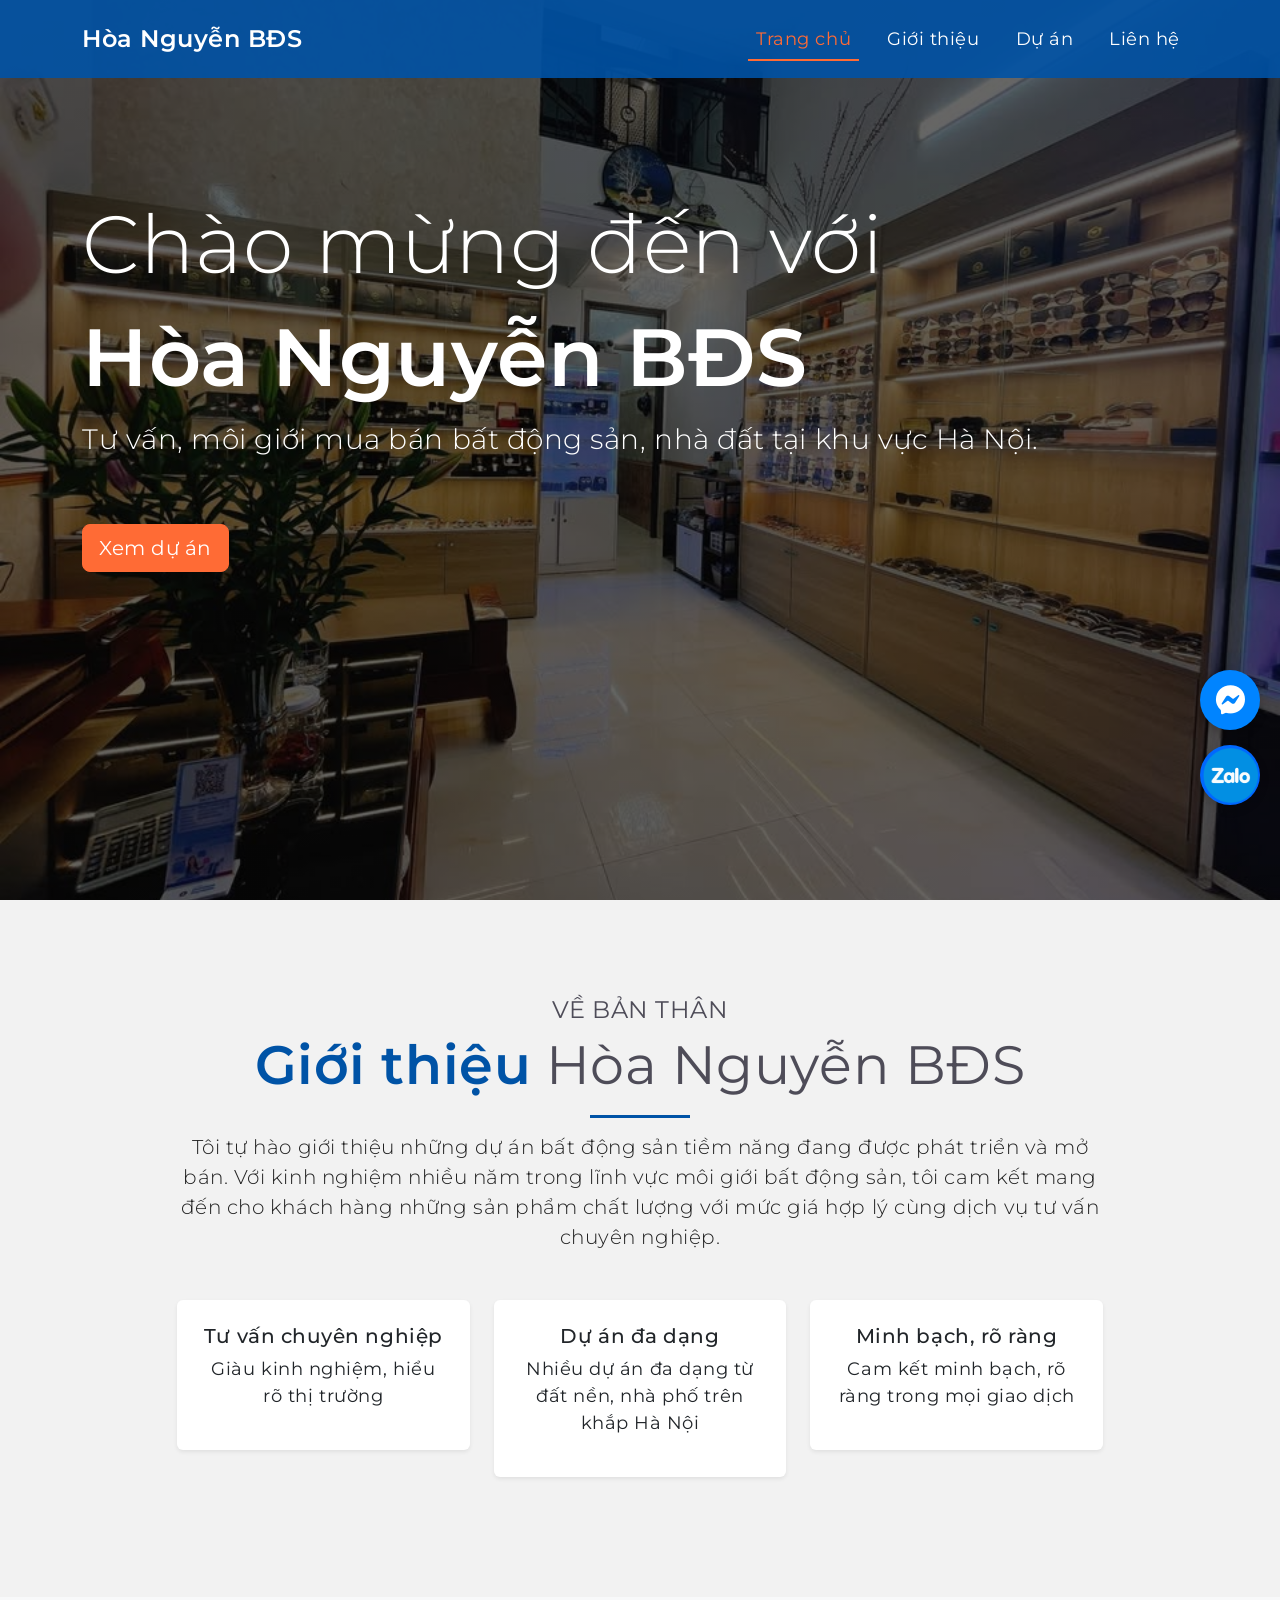
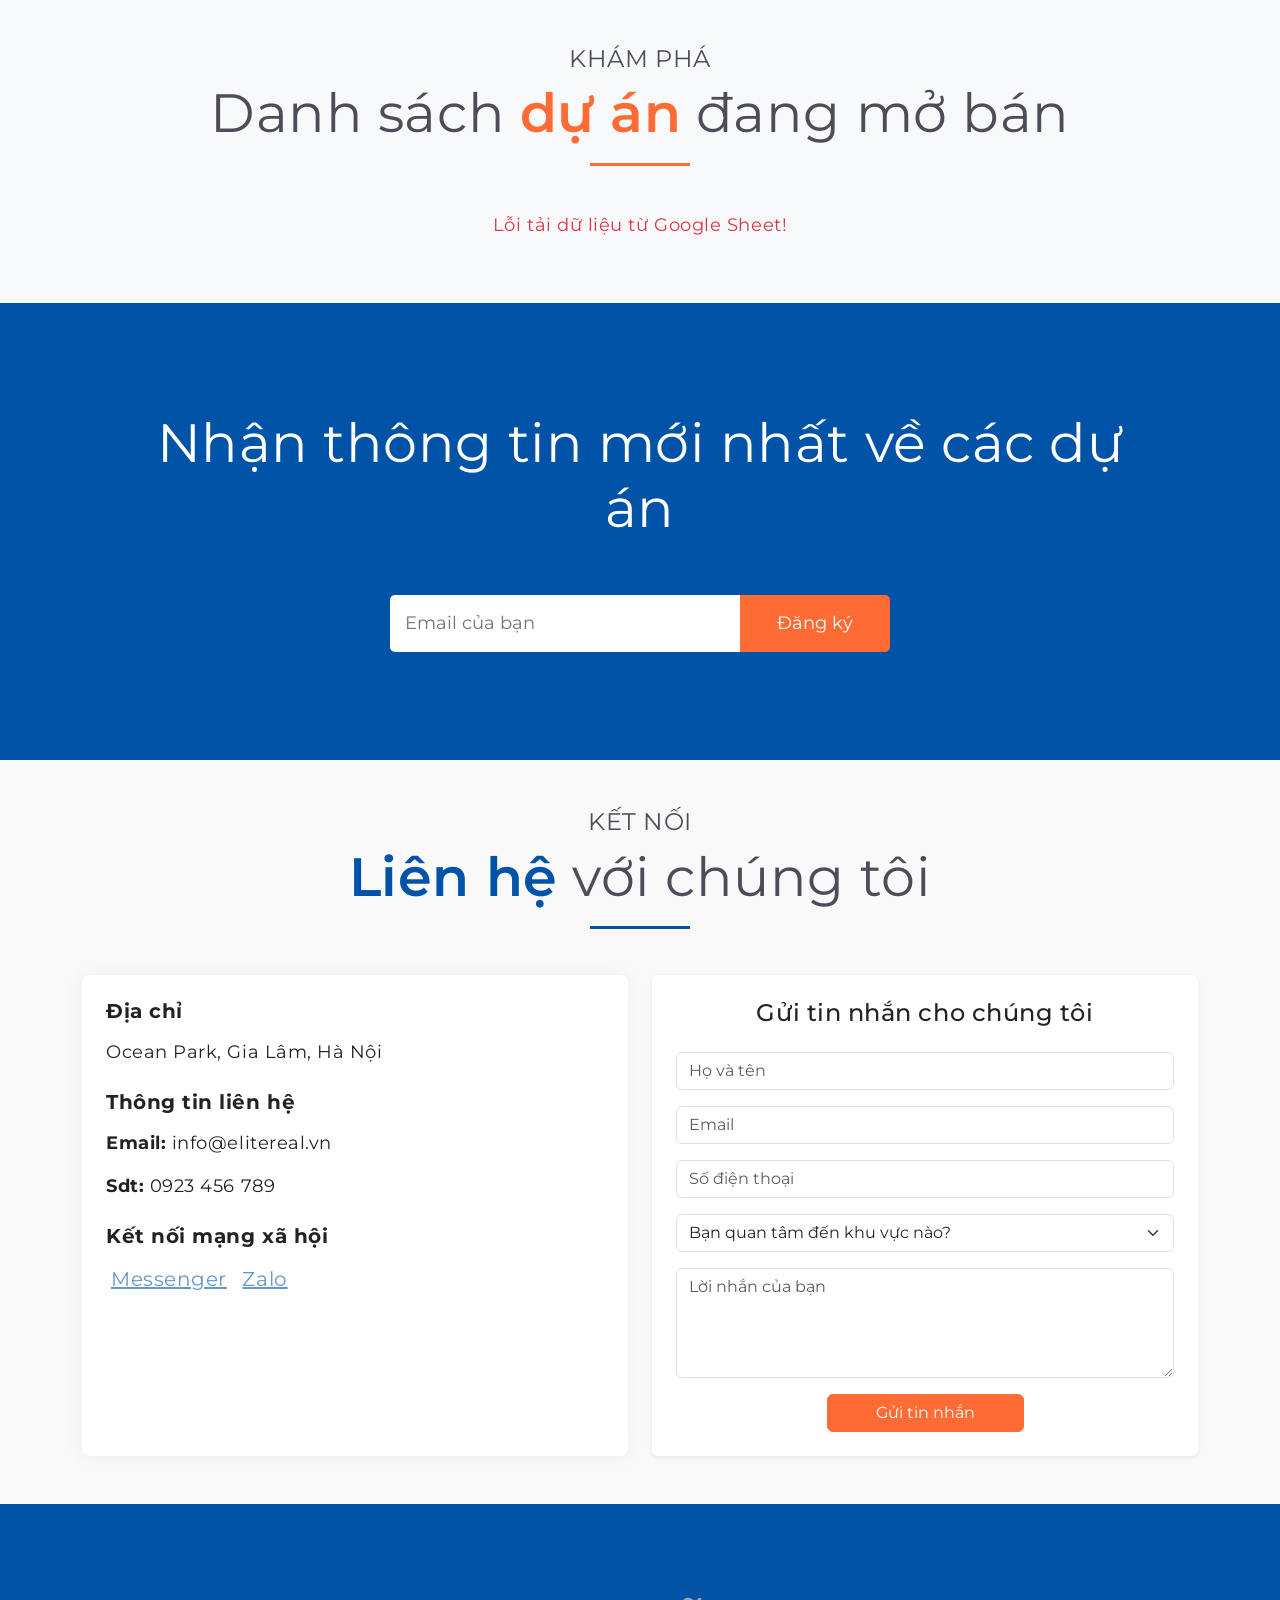
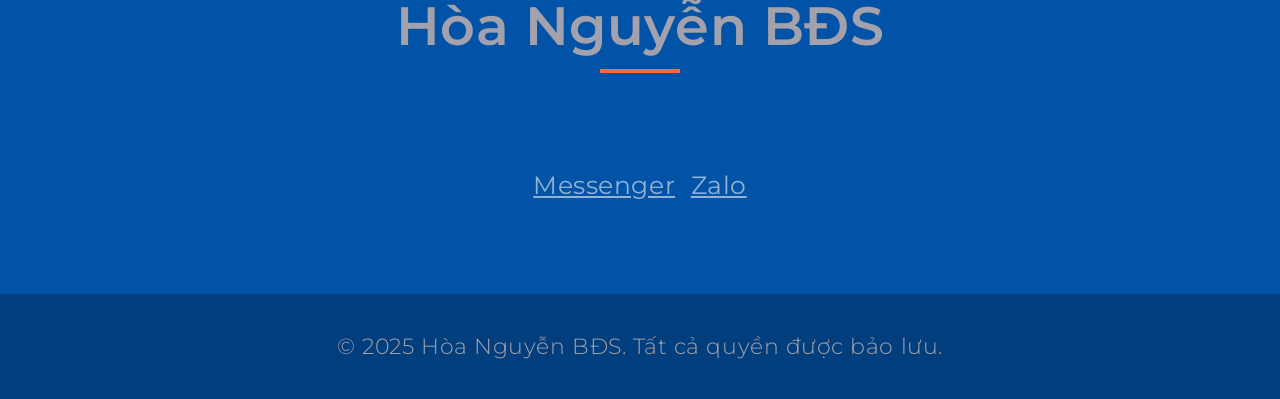
==== commit d5bf12fc: "hhh" ====
--- a/index.html
+++ b/index.html
@@ -18,12 +18,32 @@
       rel="stylesheet"
     />
 
+    <!-- Font Awesome -->
+    <link
+      href="https://cdnjs.cloudflare.com/ajax/libs/font-awesome/6.4.0/css/all.min.css"
+      rel="stylesheet"
+    />
+
     <!-- Custom CSS -->
     <link href="style.css" rel="stylesheet" />
   </head>
 
   <body>
     <a href="#home" class="scroll-to-top">↑</a>
+
+    <!-- Floating Messenger and Zalo buttons -->
+    <div class="floating-social">
+      <a
+        href="https://m.me/24816565904653973"
+        target="_blank"
+        class="floating-btn messenger-btn"
+      >
+        <i class="fab fa-facebook-messenger"></i>
+      </a>
+      <a href="https://zalo.me/" target="_blank" class="floating-btn zalo-btn">
+        <img src="images/zalo-icon.png" alt="Zalo" class="zalo-img" />
+      </a>
+    </div>
 
     <header id="home" class="hero">
       <div class="container">
@@ -192,28 +212,31 @@
           <div class="col-md-6">
             <div class="contact-info p-4">
               <div class="mb-4">
-                <h5 class="mb-3"><strong>Địa chỉ văn phòng</strong></h5>
-                <p>123 Đường Nguyễn Văn Linh, Quận 7, TP.HCM</p>
+                <h5 class="mb-3"><strong>Địa chỉ</strong></h5>
+                <p>Ocean Park, Gia Lâm, Hà Nội</p>
               </div>
 
               <div class="mb-4">
                 <h5 class="mb-3"><strong>Thông tin liên hệ</strong></h5>
                 <p><strong>Email:</strong> info@elitereal.vn</p>
-                <p><strong>Hotline:</strong> 0923 456 789</p>
-                <p>
-                  <strong>Giờ làm việc:</strong> 8:00 - 17:30 (Thứ Hai - Thứ
-                  Bảy)
-                </p>
+                <p><strong>Sdt:</strong> 0923 456 789</p>
               </div>
 
               <div class="mb-4">
                 <h5 class="mb-3"><strong>Kết nối mạng xã hội</strong></h5>
                 <ul class="social-links">
                   <li>
-                    <a class="a-big" href="#">Facebook</a>
+                    <a
+                      class="a-big"
+                      href="https://m.me/24816565904653973"
+                      target="_blank"
+                      >Messenger</a
+                    >
                   </li>
                   <li>
-                    <a class="a-big" href="#">Zalo</a>
+                    <a class="a-big" href="https://zalo.me/" target="_blank">
+                      Zalo
+                    </a>
                   </li>
                 </ul>
               </div>
@@ -284,10 +307,17 @@
             <h1>Hòa Nguyễn BĐS</h1>
             <ul class="social-links mt-4">
               <li>
-                <a class="a-big-white" href="#">Facebook</a>
+                <a
+                  class="a-big-white"
+                  href="https://m.me/24816565904653973"
+                  target="_blank"
+                  >Messenger</a
+                >
               </li>
               <li>
-                <a class="a-big-white" href="#">Zalo</a>
+                <a class="a-big-white" href="https://zalo.me/" target="_blank">
+                  Zalo
+                </a>
               </li>
             </ul>
           </div>
--- a/style.css
+++ b/style.css
@@ -99,6 +99,52 @@
 header.hero .btn {
   margin: 3em 0;
 }
+
+/* Floating Social Buttons */
+.floating-social {
+  position: fixed;
+  right: 20px;
+  bottom: 80px;
+  display: flex;
+  flex-direction: column;
+  z-index: 1000;
+}
+
+.floating-btn {
+  width: 60px;
+  height: 60px;
+  border-radius: 50%;
+  display: flex;
+  justify-content: center;
+  align-items: center;
+  margin-bottom: 15px;
+  box-shadow: 0 4px 10px rgba(0, 0, 0, 0.2);
+  transition: all 0.3s ease;
+  text-decoration: none;
+  color: white;
+  font-size: 30px;
+}
+
+.floating-btn:hover {
+  transform: scale(1.1);
+  color: white;
+}
+
+.messenger-btn {
+  background-color: #0084ff;
+}
+
+.zalo-btn {
+  background-color: #0068ff;
+}
+
+.zalo-img {
+  width: 55px;
+  height: 55px;
+  object-fit: contain;
+}
+
+/* Removed .zalo-text class as we're using the image instead */
 
 /* Navbar */
 .navbar {
@@ -490,6 +536,18 @@
   .sub-footer p {
     font-size: 1em;
   }
+
+  /* Responsive floating buttons */
+  .floating-btn {
+    width: 50px;
+    height: 50px;
+    font-size: 24px;
+  }
+
+  .zalo-img {
+    width: 45px;
+    height: 45px;
+  }
 }
 
 @media (max-width: 576px) {
@@ -507,6 +565,24 @@
 
   .property-name {
     font-size: 1.2rem;
+  }
+
+  /* Smaller floating buttons for mobile */
+  .floating-social {
+    right: 15px;
+    bottom: 70px;
+  }
+
+  .floating-btn {
+    width: 45px;
+    height: 45px;
+    font-size: 22px;
+    margin-bottom: 10px;
+  }
+
+  .zalo-img {
+    width: 40px;
+    height: 40px;
   }
 }
 
@@ -516,4 +592,16 @@
     min-height: 100vh;
     padding-top: 70px;
   }
-}
+
+  /* Even smaller floating buttons for small screens */
+  .floating-btn {
+    width: 40px;
+    height: 40px;
+    font-size: 20px;
+  }
+
+  .zalo-img {
+    width: 35px;
+    height: 35px;
+  }
+}
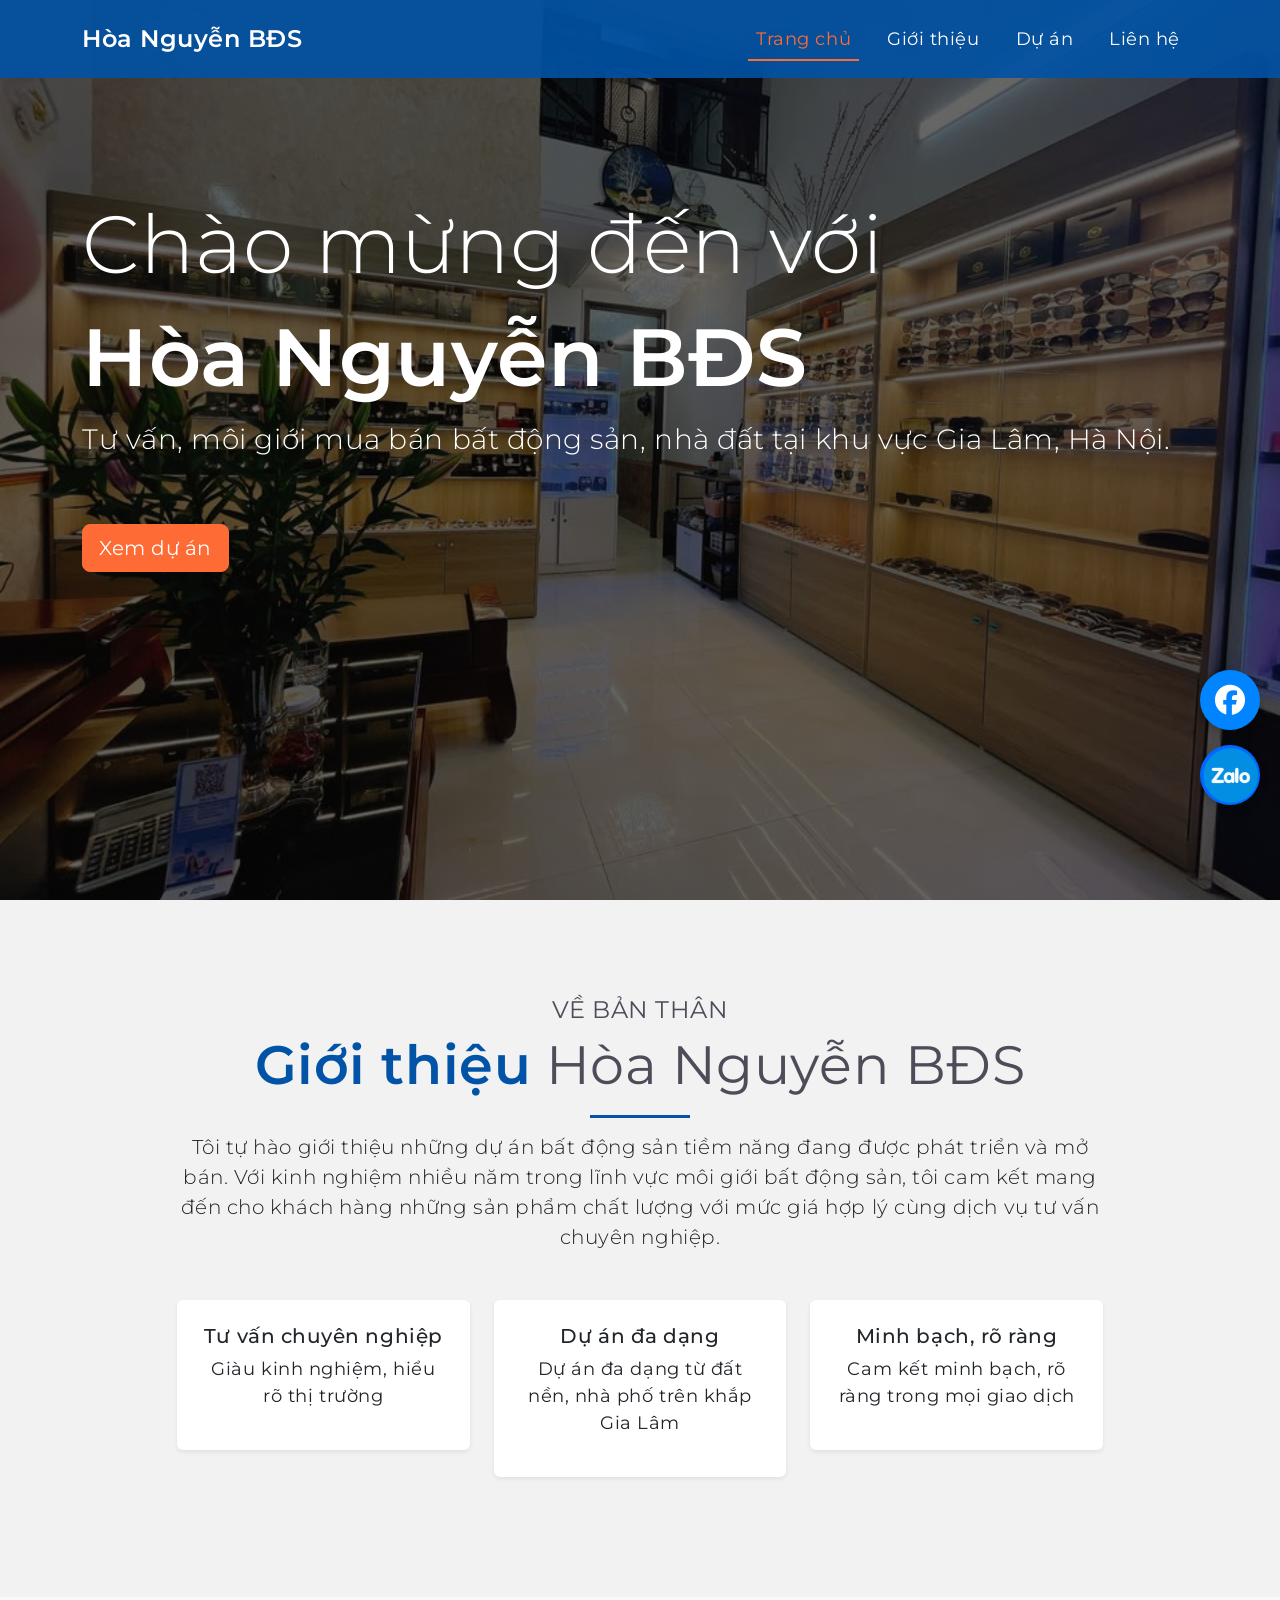
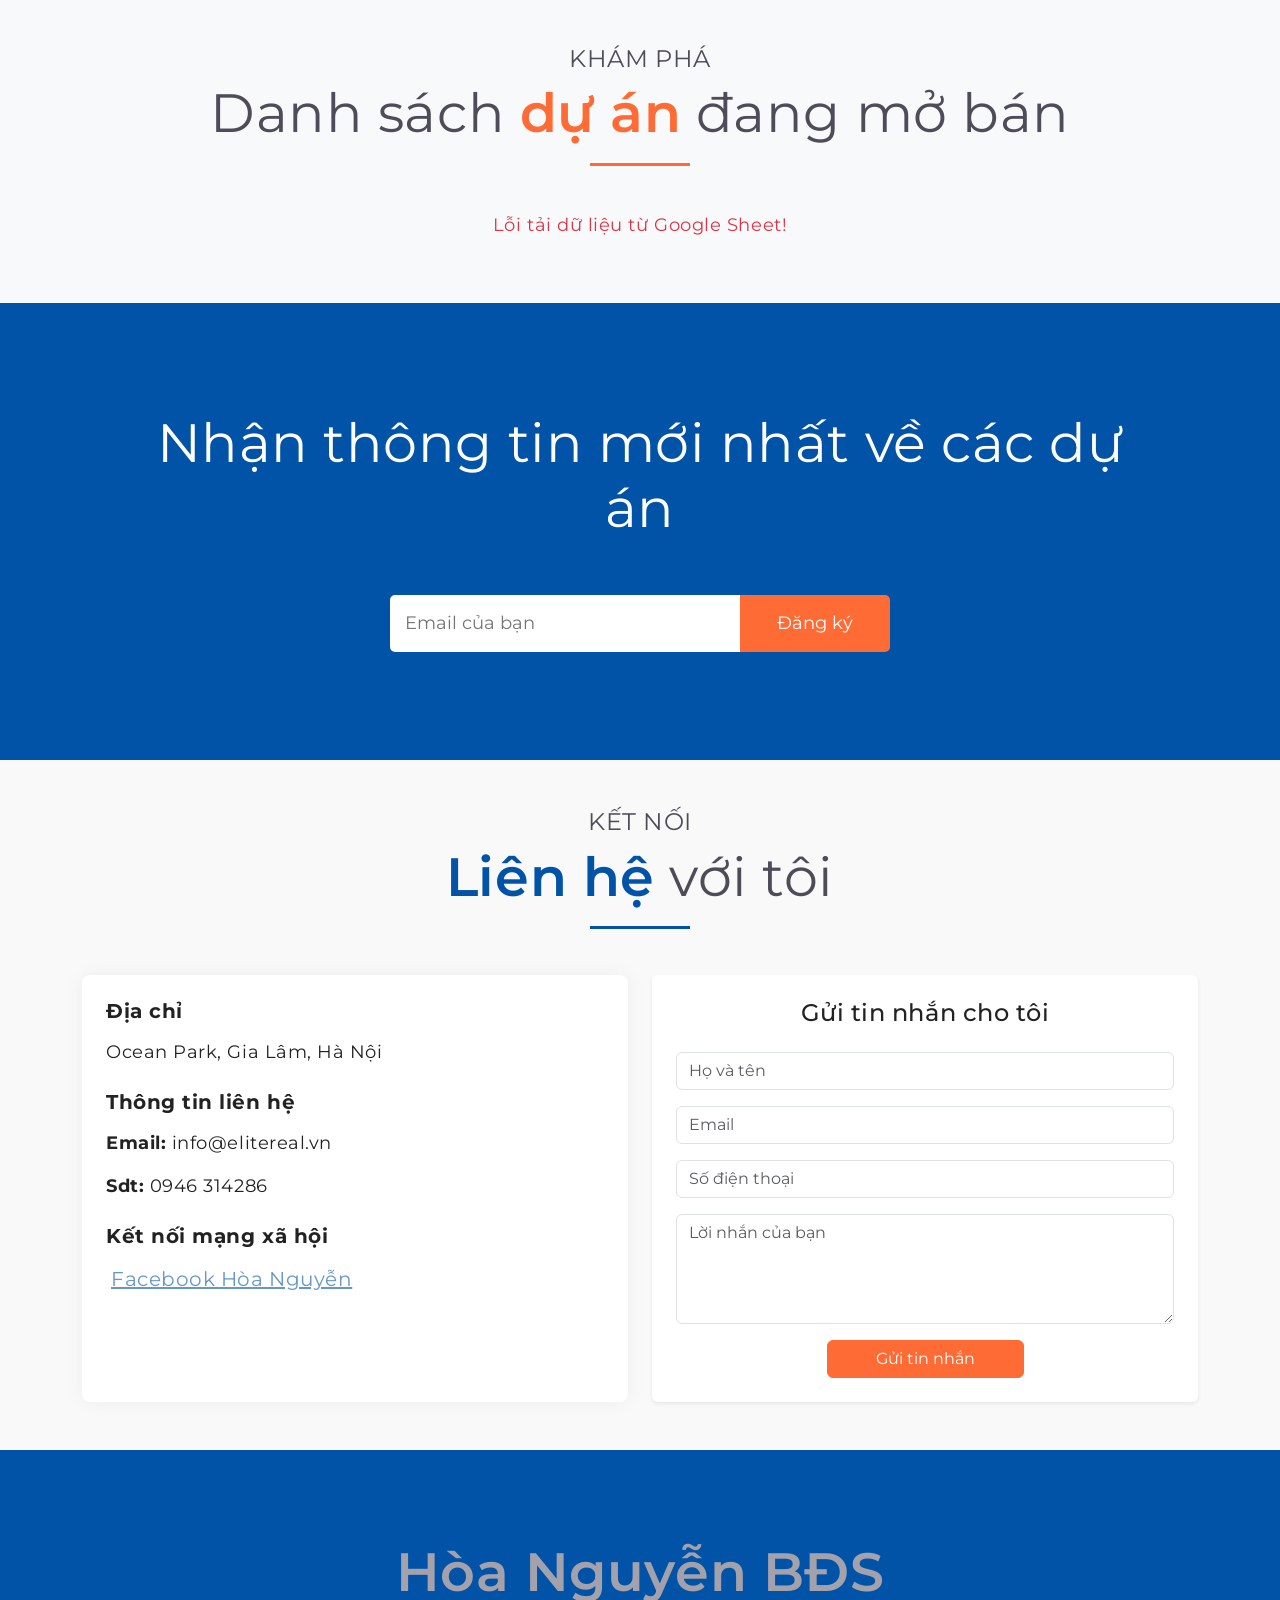
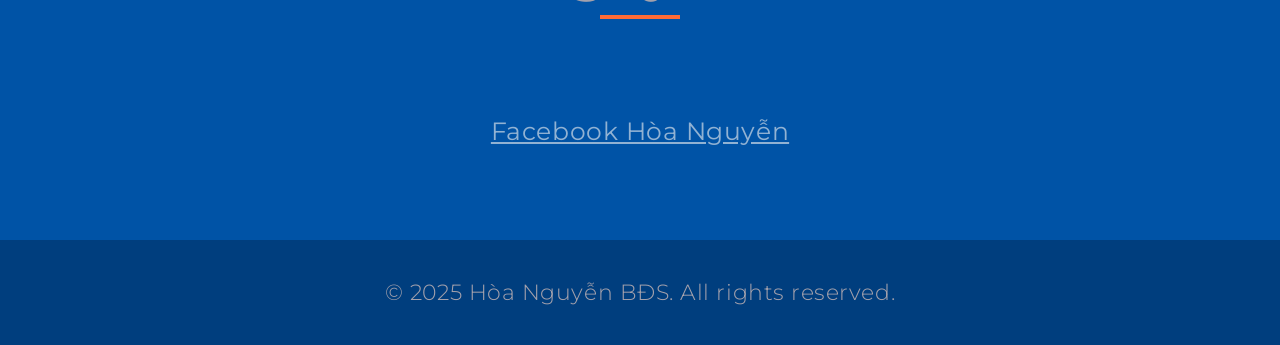
==== commit a835654c: "hh" ====
--- a/index.html
+++ b/index.html
@@ -34,11 +34,11 @@
     <!-- Floating Messenger and Zalo buttons -->
     <div class="floating-social">
       <a
-        href="https://m.me/24816565904653973"
+        href="https://www.facebook.com/hoa.thao.1257"
         target="_blank"
         class="floating-btn messenger-btn"
       >
-        <i class="fab fa-facebook-messenger"></i>
+        <i class="fab fa-facebook"></i>
       </a>
       <a href="https://zalo.me/" target="_blank" class="floating-btn zalo-btn">
         <img src="images/zalo-icon.png" alt="Zalo" class="zalo-img" />
@@ -92,8 +92,8 @@
             <div class="hero-text">
               <h1><span>Chào mừng đến với</span><br />Hòa Nguyễn BĐS</h1>
               <h3>
-                Tư vấn, môi giới mua bán bất động sản, nhà đất tại khu vực Hà
-                Nội.
+                Tư vấn, môi giới mua bán bất động sản, nhà đất tại khu vực Gia
+                Lâm, Hà Nội.
               </h3>
               <a href="#projects" class="btn btn-lg btn-primary">Xem dự án</a>
             </div>
@@ -131,9 +131,7 @@
                   <div class="card border-0 shadow-sm mb-4">
                     <div class="card-body text-center p-4">
                       <h5>Dự án đa dạng</h5>
-                      <p>
-                        Nhiều dự án đa dạng từ đất nền, nhà phố trên khắp Hà Nội
-                      </p>
+                      <p>Dự án đa dạng từ đất nền, nhà phố trên khắp Gia Lâm</p>
                     </div>
                   </div>
                 </div>
@@ -203,7 +201,7 @@
           <div class="col-md-12 text-center mb-5">
             <h4 class="sub-heading">Kết nối</h4>
             <h1 class="heading primary">
-              <span class="primary">Liên hệ</span> với chúng tôi
+              <span class="primary">Liên hệ</span> với tôi
             </h1>
           </div>
         </div>
@@ -219,7 +217,7 @@
               <div class="mb-4">
                 <h5 class="mb-3"><strong>Thông tin liên hệ</strong></h5>
                 <p><strong>Email:</strong> info@elitereal.vn</p>
-                <p><strong>Sdt:</strong> 0923 456 789</p>
+                <p><strong>Sdt:</strong> 0946 314286</p>
               </div>
 
               <div class="mb-4">
@@ -228,16 +226,11 @@
                   <li>
                     <a
                       class="a-big"
-                      href="https://m.me/24816565904653973"
+                      href="https://www.facebook.com/hoa.thao.1257"
                       target="_blank"
-                      >Messenger</a
+                      >Facebook Hòa Nguyễn</a
                     >
                   </li>
-                  <li>
-                    <a class="a-big" href="https://zalo.me/" target="_blank">
-                      Zalo
-                    </a>
-                  </li>
                 </ul>
               </div>
             </div>
@@ -245,7 +238,7 @@
 
           <div class="col-md-6">
             <div class="contact-form bg-white p-4 shadow-sm rounded">
-              <h4 class="mb-4 text-center">Gửi tin nhắn cho chúng tôi</h4>
+              <h4 class="mb-4 text-center">Gửi tin nhắn cho tôi</h4>
               <form>
                 <div class="mb-3">
                   <input
@@ -267,18 +260,6 @@
                     class="form-control"
                     placeholder="Số điện thoại"
                   />
-                </div>
-                <div class="mb-3">
-                  <select class="form-select">
-                    <option selected>Bạn quan tâm đến khu vực nào?</option>
-                    <option>Gia Lâm</option>
-                    <option>Đông Anh</option>
-                    <option>Hà Đông</option>
-                    <option>Hoàng Mai</option>
-                    <option>Đống Đa</option>
-                    <option>Ba Đình</option>
-                    <option>Hai Bà Trưng</option>
-                  </select>
                 </div>
                 <div class="mb-3">
                   <textarea
@@ -309,26 +290,36 @@
               <li>
                 <a
                   class="a-big-white"
-                  href="https://m.me/24816565904653973"
+                  href="https://www.facebook.com/hoa.thao.1257"
                   target="_blank"
-                  >Messenger</a
+                  >Facebook Hòa Nguyễn</a
                 >
               </li>
-              <li>
-                <a class="a-big-white" href="https://zalo.me/" target="_blank">
-                  Zalo
-                </a>
-              </li>
             </ul>
           </div>
         </div>
         <div class="row sub-footer">
           <div class="col-md-12 text-center">
-            <p>© 2025 Hòa Nguyễn BĐS. Tất cả quyền được bảo lưu.</p>
+            <p>© 2025 Hòa Nguyễn BĐS. All rights reserved.</p>
           </div>
         </div>
       </div>
     </footer>
+
+    <div id="zaloQrPopup" class="qr-popup">
+      <div class="qr-popup-content">
+        <span class="qr-close">x</span>
+        <h3>Kết nối với tôi qua Zalo</h3>
+        <div class="qr-image">
+          <!-- Đây là ví dụ mã QR, bạn cần thay thế bằng hình ảnh mã QR thực hoặc tạo một cái -->
+          <img src="images/zalo-qr-code.jpeg" alt="Zalo QR Code" />
+        </div>
+        <p>Sử dụng app Zalo quét mã QR này</p>
+        <p class="qr-phone">
+          Hoặc kết nối qua số: <strong>0946 314286</strong>
+        </p>
+      </div>
+    </div>
 
     <!-- Scripts -->
     <script src="https://cdnjs.cloudflare.com/ajax/libs/bootstrap/5.3.0/js/bootstrap.bundle.min.js"></script>
--- a/style.css
+++ b/style.css
@@ -484,7 +484,6 @@
   .contact-info,
   .contact-form {
     margin-bottom: 30px;
-    margin-top: 5px;
   }
 }
 
@@ -605,3 +604,69 @@
     height: 35px;
   }
 }
+
+.qr-popup {
+  display: none;
+  position: fixed;
+  z-index: 2000;
+  left: 0;
+  top: 0;
+  width: 100%;
+  height: 100%;
+  overflow: auto;
+  background-color: rgba(0, 0, 0, 0.7);
+}
+
+.qr-popup-content {
+  background-color: #fff;
+  margin: 15% auto;
+  padding: 30px;
+  padding-top: 40px;
+  border-radius: 10px;
+  max-width: 400px;
+  text-align: center;
+  position: relative;
+  box-shadow: 0 5px 15px rgba(0, 0, 0, 0.3);
+}
+
+.qr-close {
+  position: absolute;
+  top: 10px;
+  right: 15px;
+  color: #aaa;
+  font-size: 28px;
+  font-weight: bold;
+  cursor: pointer;
+}
+
+.qr-close:hover {
+  color: #555;
+}
+
+.qr-image {
+  margin: 20px 0;
+}
+
+.qr-image img {
+  max-width: 200px;
+  height: auto;
+}
+
+.qr-phone {
+  margin-top: 15px;
+  font-size: 16px;
+  color: #0053a6;
+}
+
+/* Responsive styles for QR popup */
+@media (max-width: 576px) {
+  .qr-popup-content {
+    margin: 25% auto;
+    padding: 20px;
+    max-width: 300px;
+  }
+
+  .qr-image img {
+    max-width: 150px;
+  }
+}
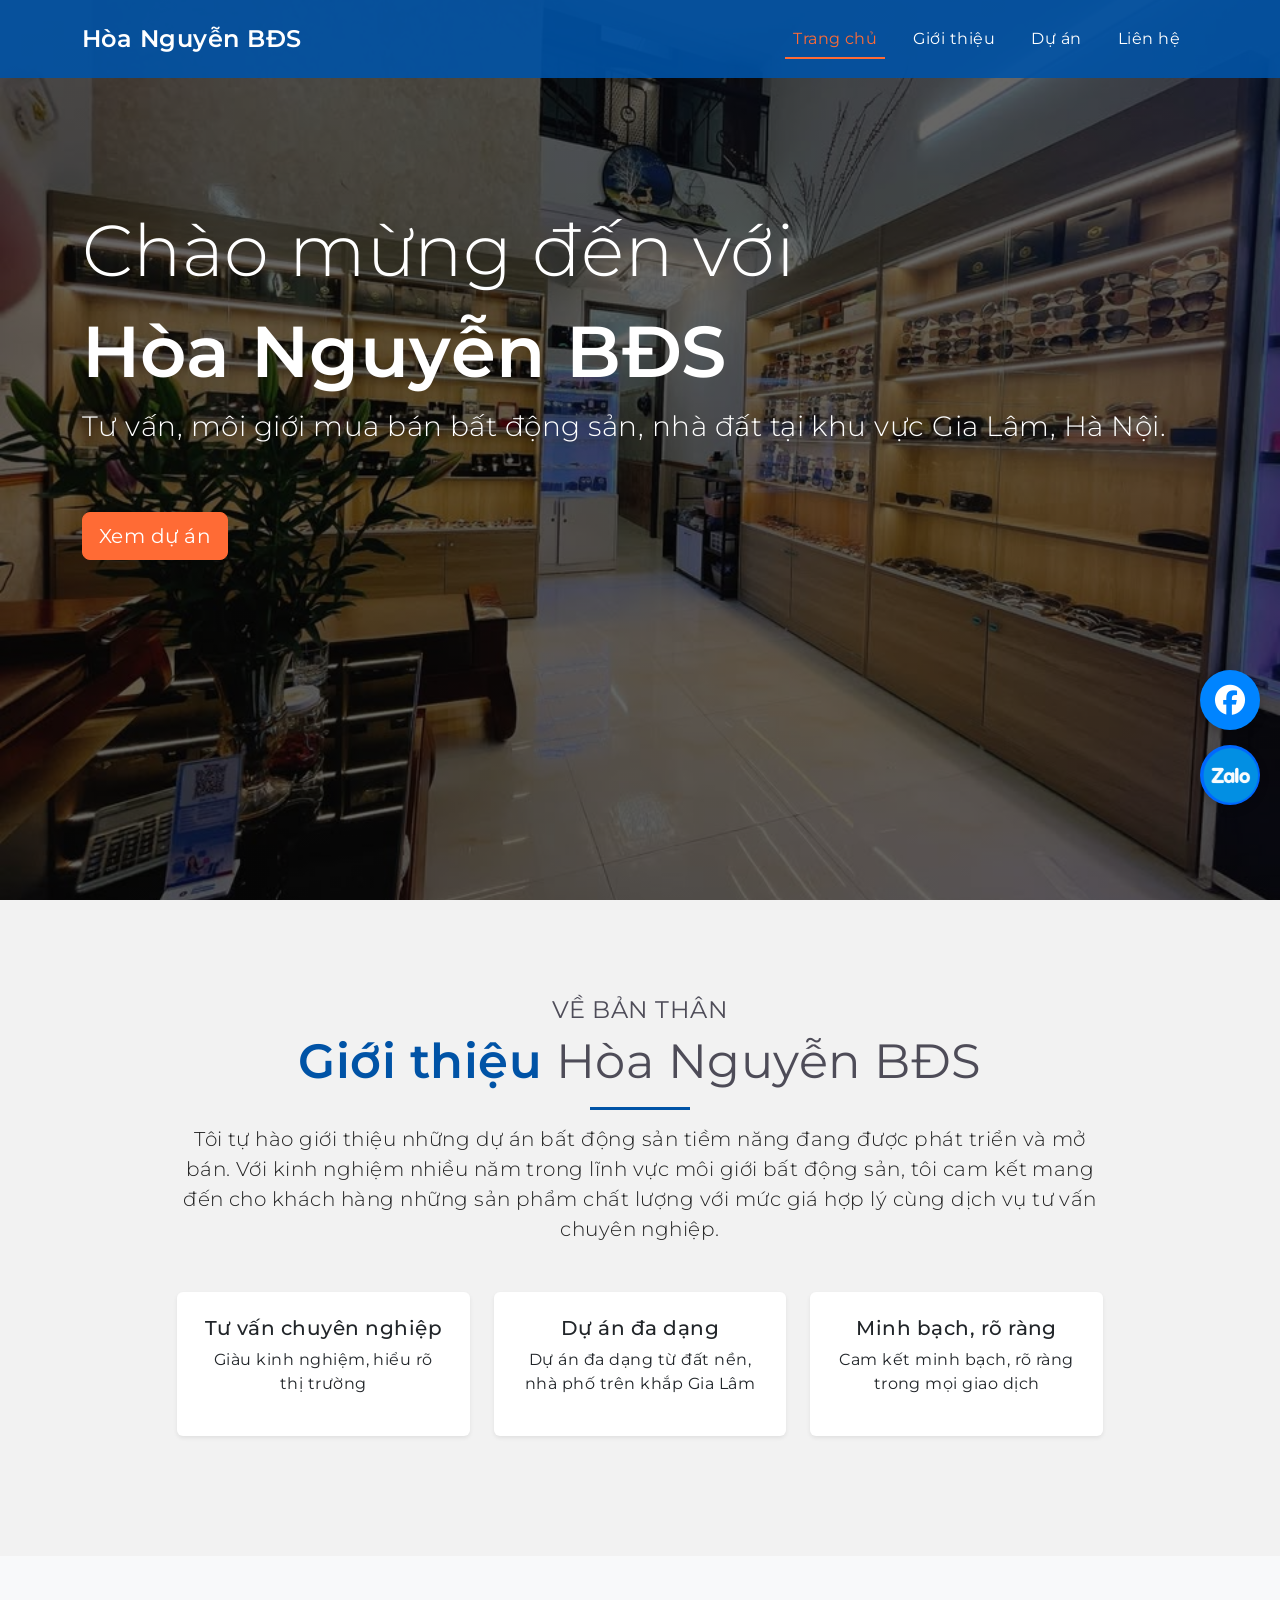
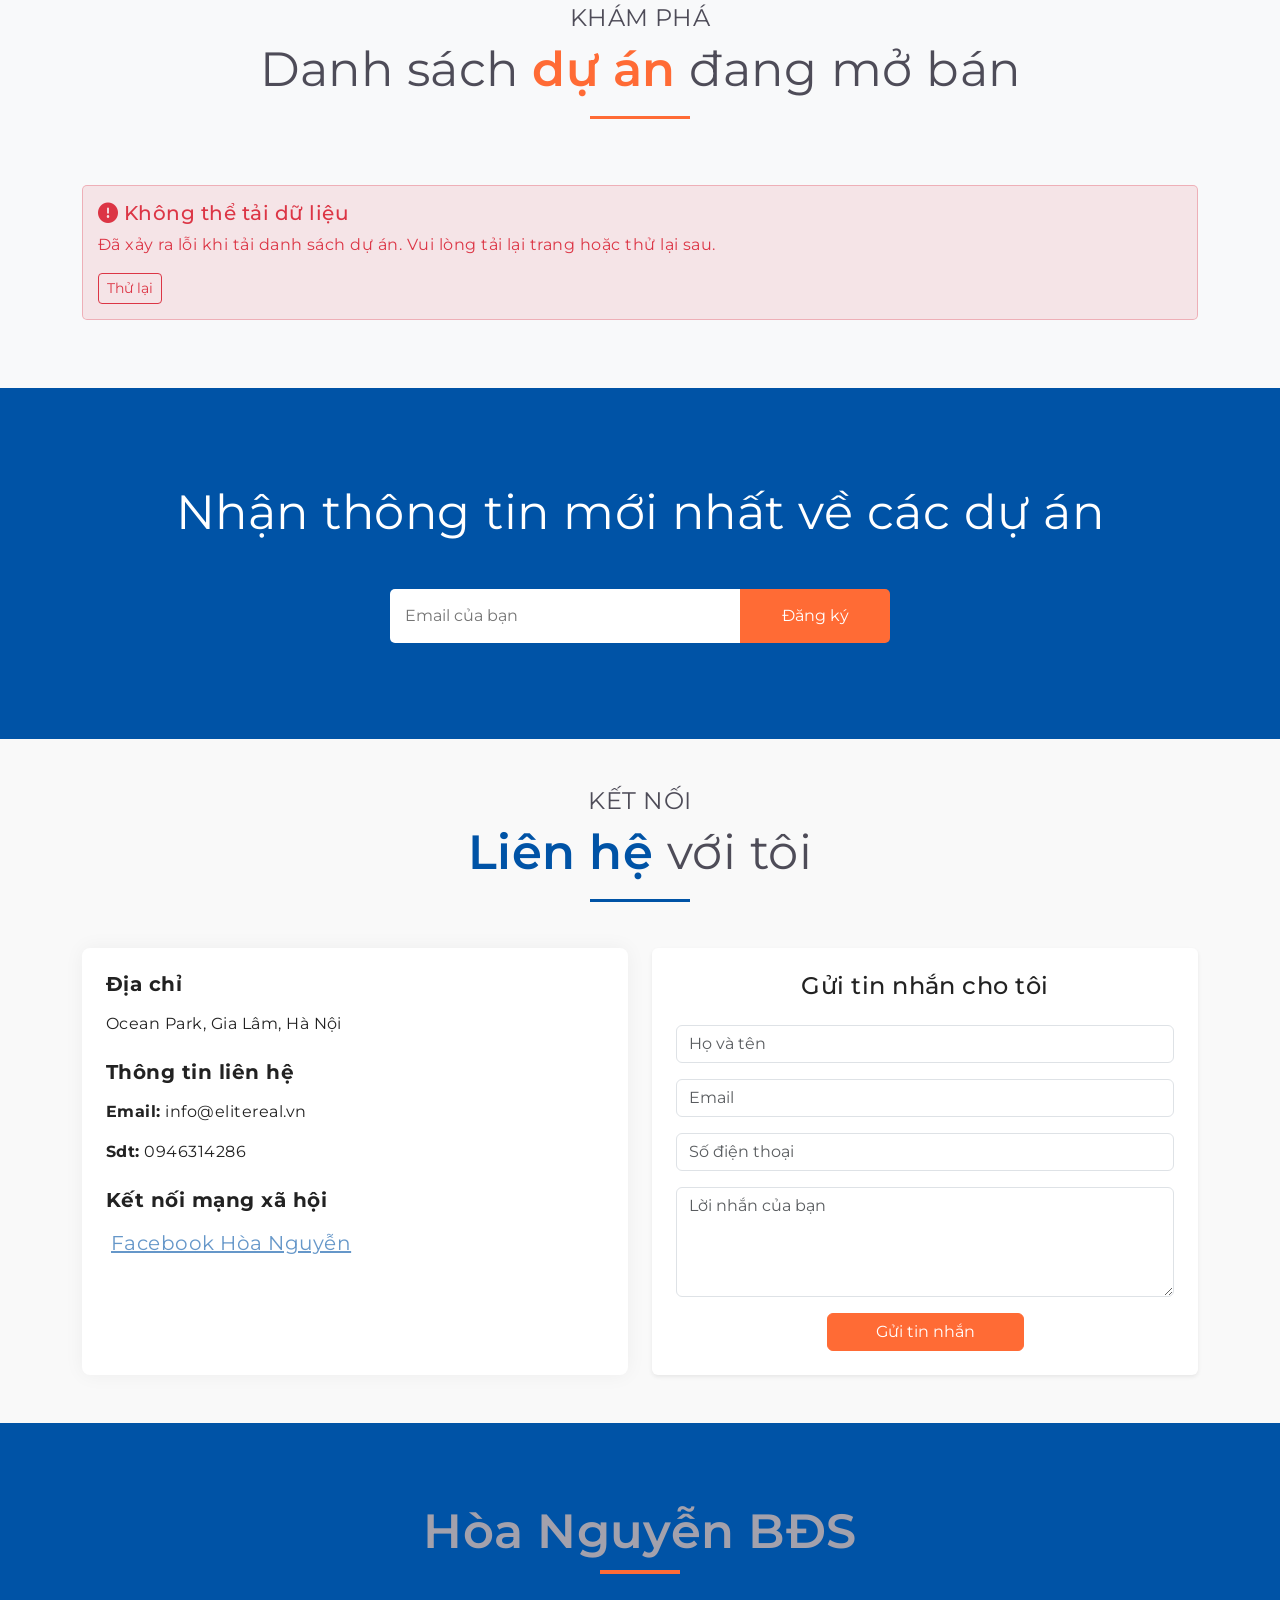
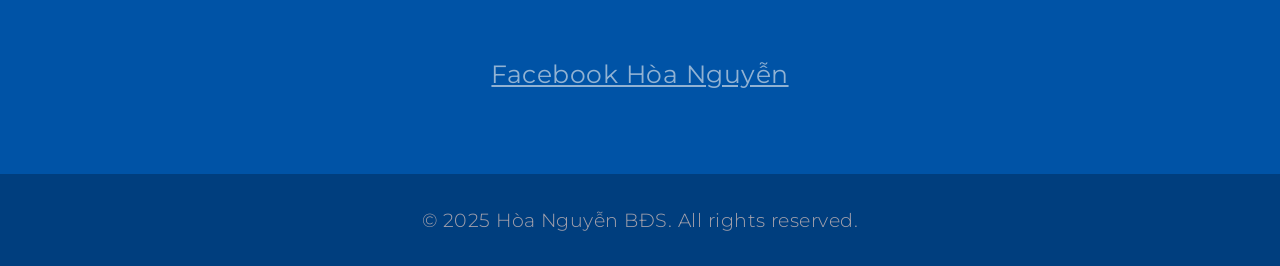
==== commit d95dc845: "env" ====
--- a/index.html
+++ b/index.html
@@ -4,7 +4,7 @@
     <meta charset="UTF-8" />
     <meta http-equiv="X-UA-Compatible" content="IE=edge" />
     <meta name="viewport" content="width=device-width, initial-scale=1" />
-    <title>Portfolio Bất Động Sản</title>
+    <title>Hòa Nguyễn BĐS</title>
 
     <!-- Bootstrap -->
     <link
@@ -26,6 +26,7 @@
 
     <!-- Custom CSS -->
     <link href="style.css" rel="stylesheet" />
+    <link href="api-styles.css" rel="stylesheet" />
   </head>
 
   <body>
@@ -184,6 +185,7 @@
                   type="email"
                   class="newsletter-input"
                   placeholder="Email của bạn"
+                  required
                 />
                 <button type="submit" class="newsletter-btn">Đăng ký</button>
                 <div class="clearfix"></div>
@@ -216,8 +218,14 @@
 
               <div class="mb-4">
                 <h5 class="mb-3"><strong>Thông tin liên hệ</strong></h5>
-                <p><strong>Email:</strong> info@elitereal.vn</p>
-                <p><strong>Sdt:</strong> 0946 314286</p>
+                <p>
+                  <strong>Email:</strong>
+                  <span id="contactEmail">info@elitereal.vn</span>
+                </p>
+                <p>
+                  <strong>Sdt:</strong>
+                  <span id="contactPhone">0946314286</span>
+                </p>
               </div>
 
               <div class="mb-4">
@@ -226,6 +234,7 @@
                   <li>
                     <a
                       class="a-big"
+                      id="facebookLink"
                       href="https://www.facebook.com/hoa.thao.1257"
                       target="_blank"
                       >Facebook Hòa Nguyễn</a
@@ -239,12 +248,13 @@
           <div class="col-md-6">
             <div class="contact-form bg-white p-4 shadow-sm rounded">
               <h4 class="mb-4 text-center">Gửi tin nhắn cho tôi</h4>
-              <form>
+              <form id="contactForm">
                 <div class="mb-3">
                   <input
                     type="text"
                     class="form-control"
                     placeholder="Họ và tên"
+                    name="name"
                   />
                 </div>
                 <div class="mb-3">
@@ -252,6 +262,8 @@
                     type="email"
                     class="form-control"
                     placeholder="Email"
+                    required
+                    name="email"
                   />
                 </div>
                 <div class="mb-3">
@@ -259,6 +271,7 @@
                     type="tel"
                     class="form-control"
                     placeholder="Số điện thoại"
+                    name="phone"
                   />
                 </div>
                 <div class="mb-3">
@@ -266,6 +279,7 @@
                     class="form-control"
                     rows="4"
                     placeholder="Lời nhắn của bạn"
+                    name="message"
                   ></textarea>
                 </div>
                 <div class="text-center">
@@ -316,13 +330,15 @@
         </div>
         <p>Sử dụng app Zalo quét mã QR này</p>
         <p class="qr-phone">
-          Hoặc kết nối qua số: <strong>0946 314286</strong>
+          Hoặc kết nối qua số: <strong id="zaloPhone">0946314286</strong>
         </p>
       </div>
     </div>
 
     <!-- Scripts -->
     <script src="https://cdnjs.cloudflare.com/ajax/libs/bootstrap/5.3.0/js/bootstrap.bundle.min.js"></script>
+    <script src="config.js"></script>
+    <script src="toast-utils.js"></script>
     <script src="script.js"></script>
   </body>
 </html>
--- a/style.css
+++ b/style.css
@@ -2,7 +2,7 @@
 body {
   font-family: "Montserrat", sans-serif;
   background-color: #f2f2f2;
-  font-size: 18px;
+  font-size: 16px;
   color: #222;
   font-weight: normal;
   letter-spacing: 0.03em;
--- a/api-styles.css
+++ b/api-styles.css
@@ -0,0 +1,123 @@
+/* API-related styles */
+
+/* Toast notification */
+.toast-container {
+  position: fixed;
+  top: 20px;
+  right: 20px;
+  z-index: 9999;
+  max-width: 350px;
+}
+
+.toast {
+  background-color: #fff;
+  border-radius: 5px;
+  box-shadow: 0 5px 15px rgba(0, 0, 0, 0.2);
+  margin-bottom: 10px;
+  overflow: hidden;
+  animation: slideIn 0.3s ease-in-out;
+}
+
+.toast-header {
+  padding: 10px 15px;
+  display: flex;
+  align-items: center;
+  justify-content: space-between;
+  border-bottom: 1px solid #eee;
+}
+
+.toast-body {
+  padding: 15px;
+}
+
+.toast-success {
+  border-left: 5px solid #28a745;
+}
+
+.toast-error {
+  border-left: 5px solid #dc3545;
+}
+
+.toast-info {
+  border-left: 5px solid #0053a6;
+}
+
+.toast-close {
+  background: none;
+  border: none;
+  font-size: 20px;
+  cursor: pointer;
+  color: #999;
+}
+
+@keyframes slideIn {
+  from {
+    transform: translateX(100%);
+    opacity: 0;
+  }
+  to {
+    transform: translateX(0);
+    opacity: 1;
+  }
+}
+
+@keyframes fadeOut {
+  from {
+    transform: translateX(0);
+    opacity: 1;
+  }
+  to {
+    transform: translateX(100%);
+    opacity: 0;
+  }
+}
+
+.toast.hiding {
+  animation: fadeOut 0.3s ease-in-out forwards;
+}
+
+/* Loading button states */
+.btn-loading {
+  display: inline-flex;
+  align-items: center;
+  justify-content: center;
+}
+
+.btn-loading .spinner-border {
+  margin-right: 8px;
+  width: 1rem;
+  height: 1rem;
+}
+
+/* API Error message styling */
+.api-error {
+  background-color: rgba(220, 53, 69, 0.1);
+  border: 1px solid rgba(220, 53, 69, 0.3);
+  border-radius: 5px;
+  padding: 15px;
+  margin: 20px 0;
+  color: #dc3545;
+}
+
+.api-error h5 {
+  margin-top: 0;
+  color: #dc3545;
+}
+
+/* Empty state for property list */
+.empty-state {
+  text-align: center;
+  padding: 40px 0;
+}
+
+.empty-state-icon {
+  font-size: 60px;
+  color: #ccc;
+  margin-bottom: 20px;
+}
+
+.empty-state-text {
+  font-size: 18px;
+  color: #777;
+  margin-bottom: 20px;
+}
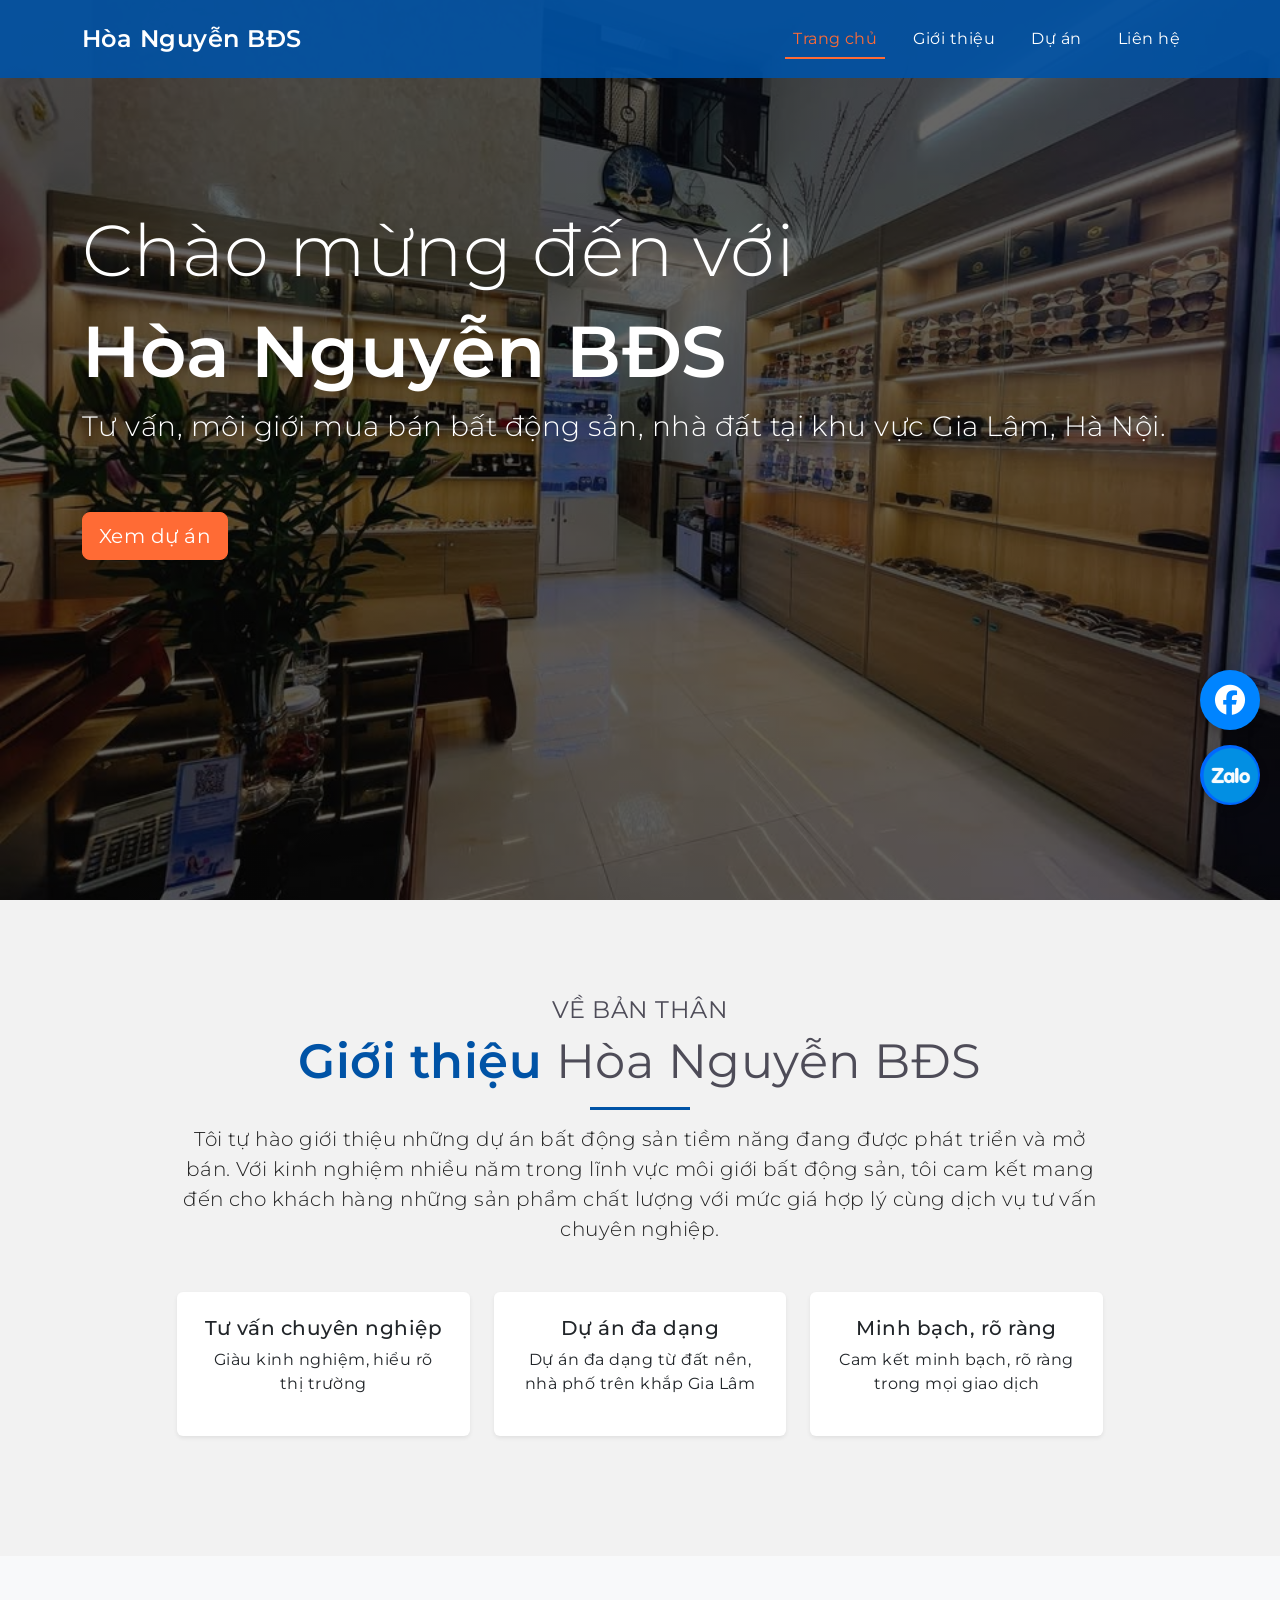
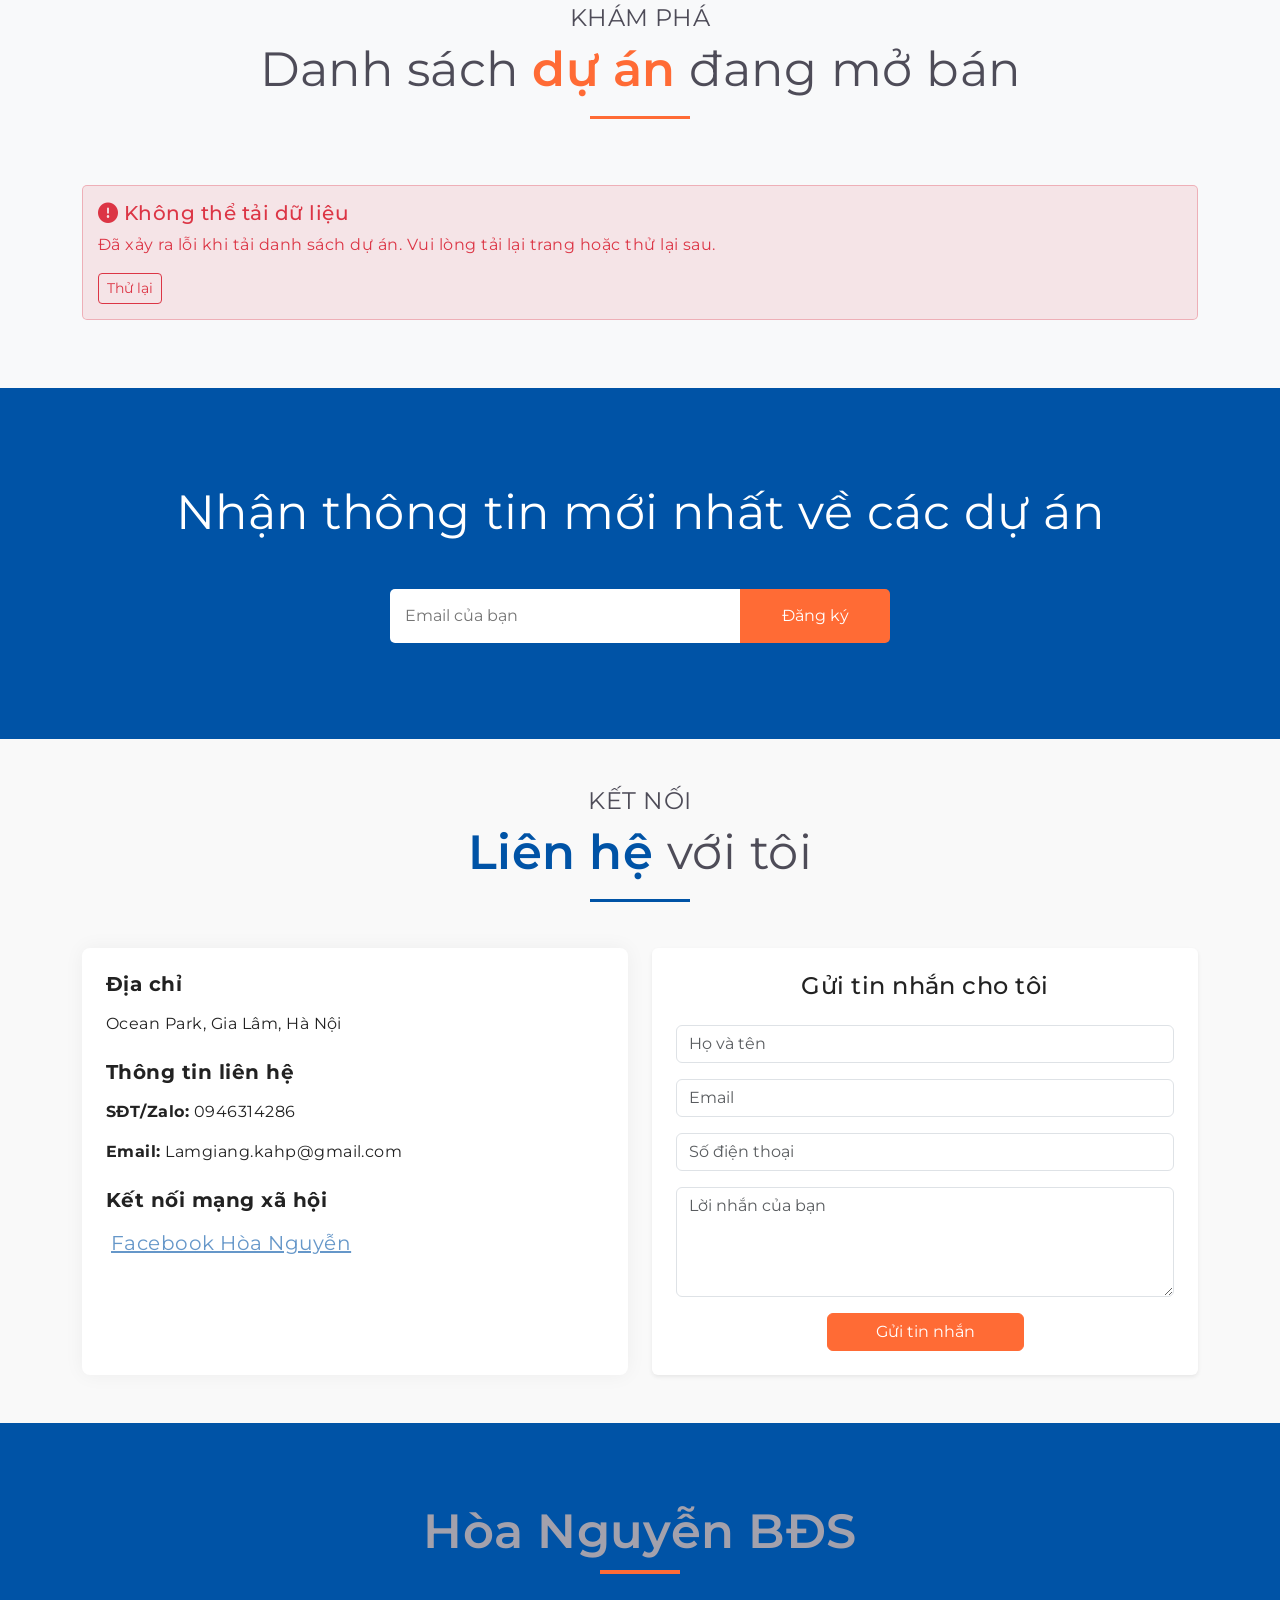
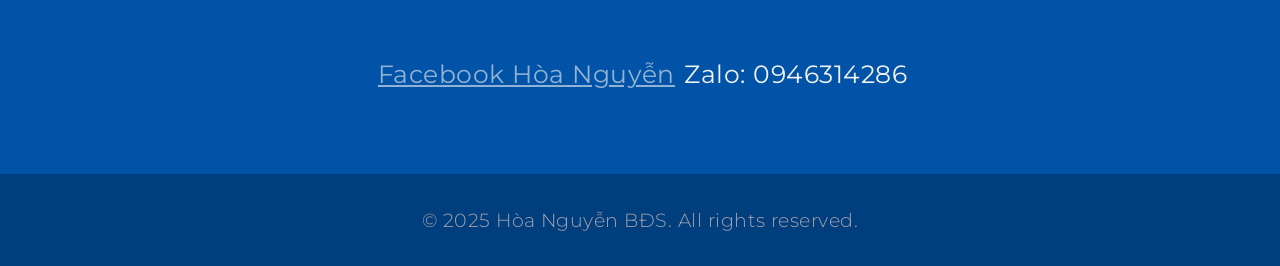
==== commit f9f6a1a0: "hehe" ====
--- a/index.html
+++ b/index.html
@@ -219,12 +219,12 @@
               <div class="mb-4">
                 <h5 class="mb-3"><strong>Thông tin liên hệ</strong></h5>
                 <p>
-                  <strong>Email:</strong>
-                  <span id="contactEmail">info@elitereal.vn</span>
+                  <strong>SĐT/Zalo:</strong>
+                  <span id="contactPhone">0946314286</span>
                 </p>
                 <p>
-                  <strong>Sdt:</strong>
-                  <span id="contactPhone">0946314286</span>
+                  <strong>Email:</strong>
+                  <span id="contactEmail">Lamgiang.kahp@gmail.com</span>
                 </p>
               </div>
 
@@ -309,6 +309,7 @@
                   >Facebook Hòa Nguyễn</a
                 >
               </li>
+              <li class="li-big-white"">Zalo: 0946314286</li>
             </ul>
           </div>
         </div>
--- a/style.css
+++ b/style.css
@@ -19,6 +19,10 @@
   font-size: 20px;
 }
 .a-big-white {
+  color: #f2f2f2;
+  font-size: 25px;
+}
+.li-big-white {
   color: #f2f2f2;
   font-size: 25px;
 }
